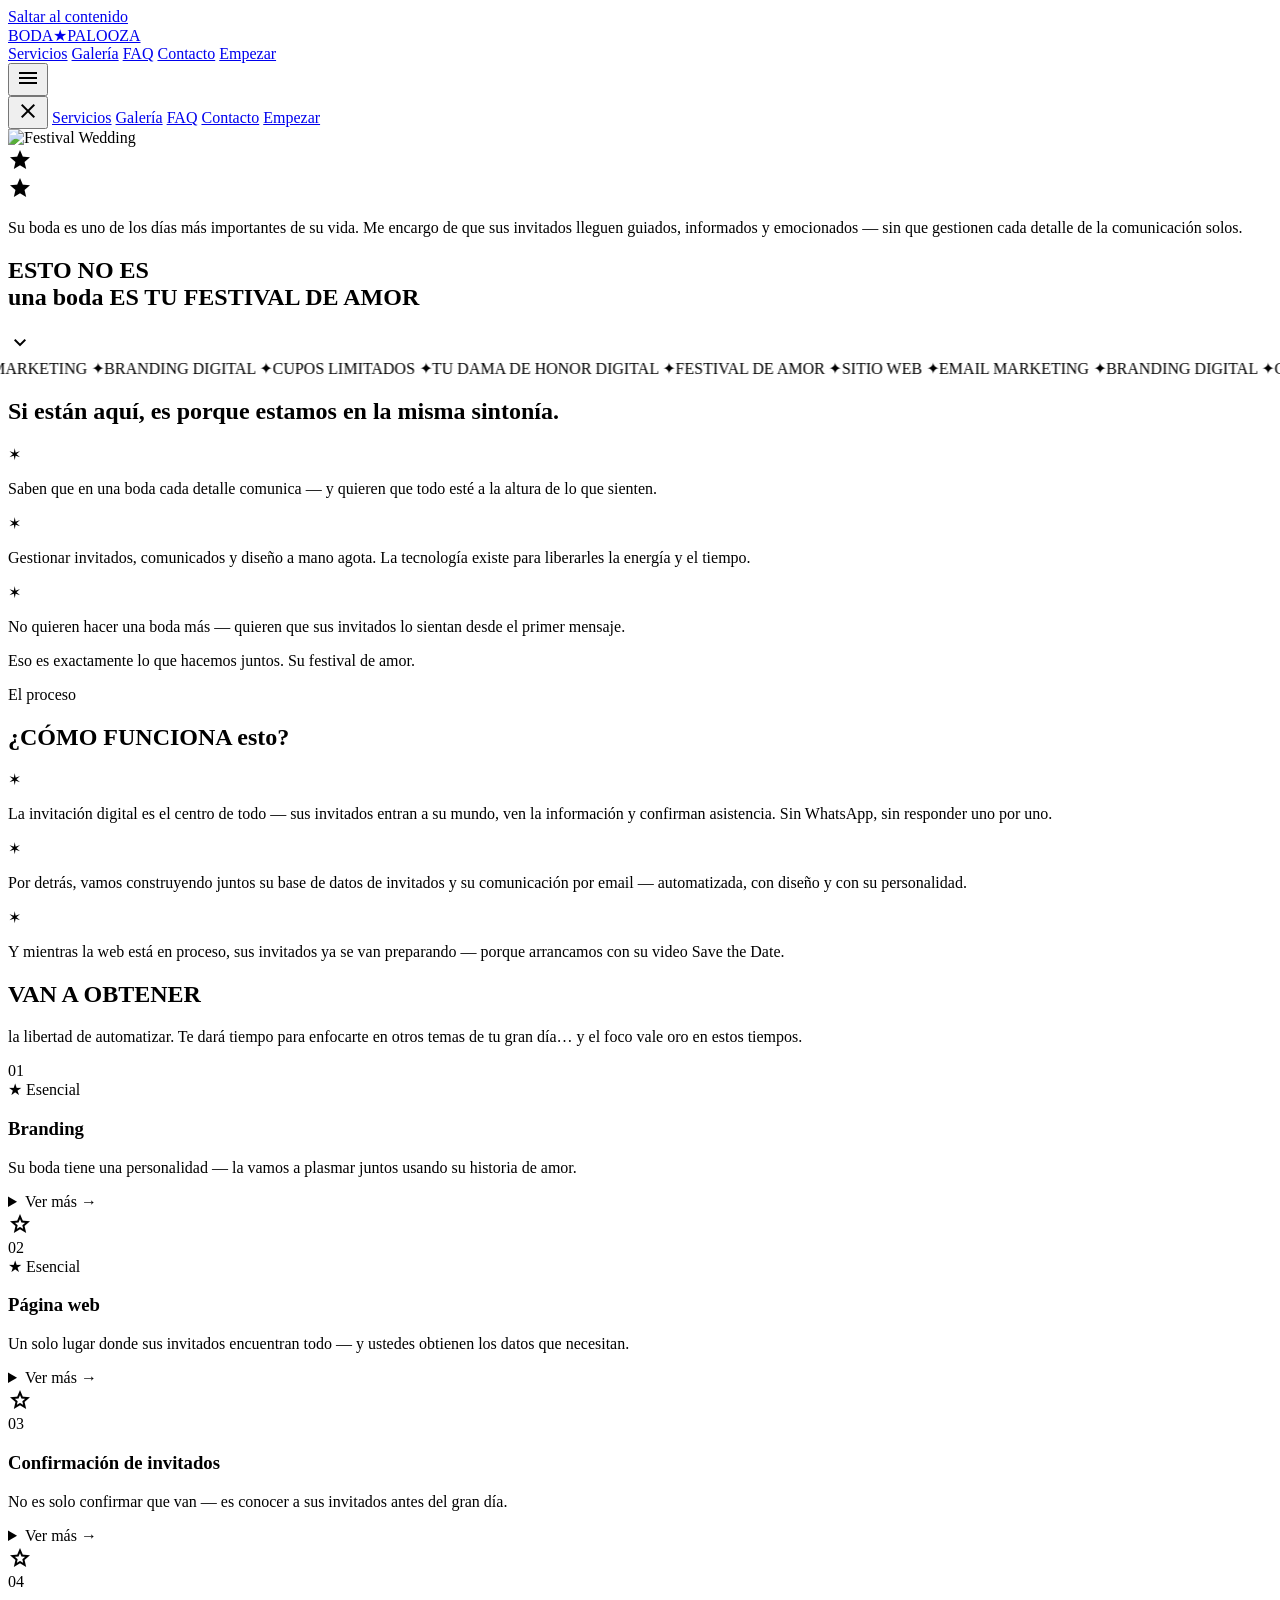
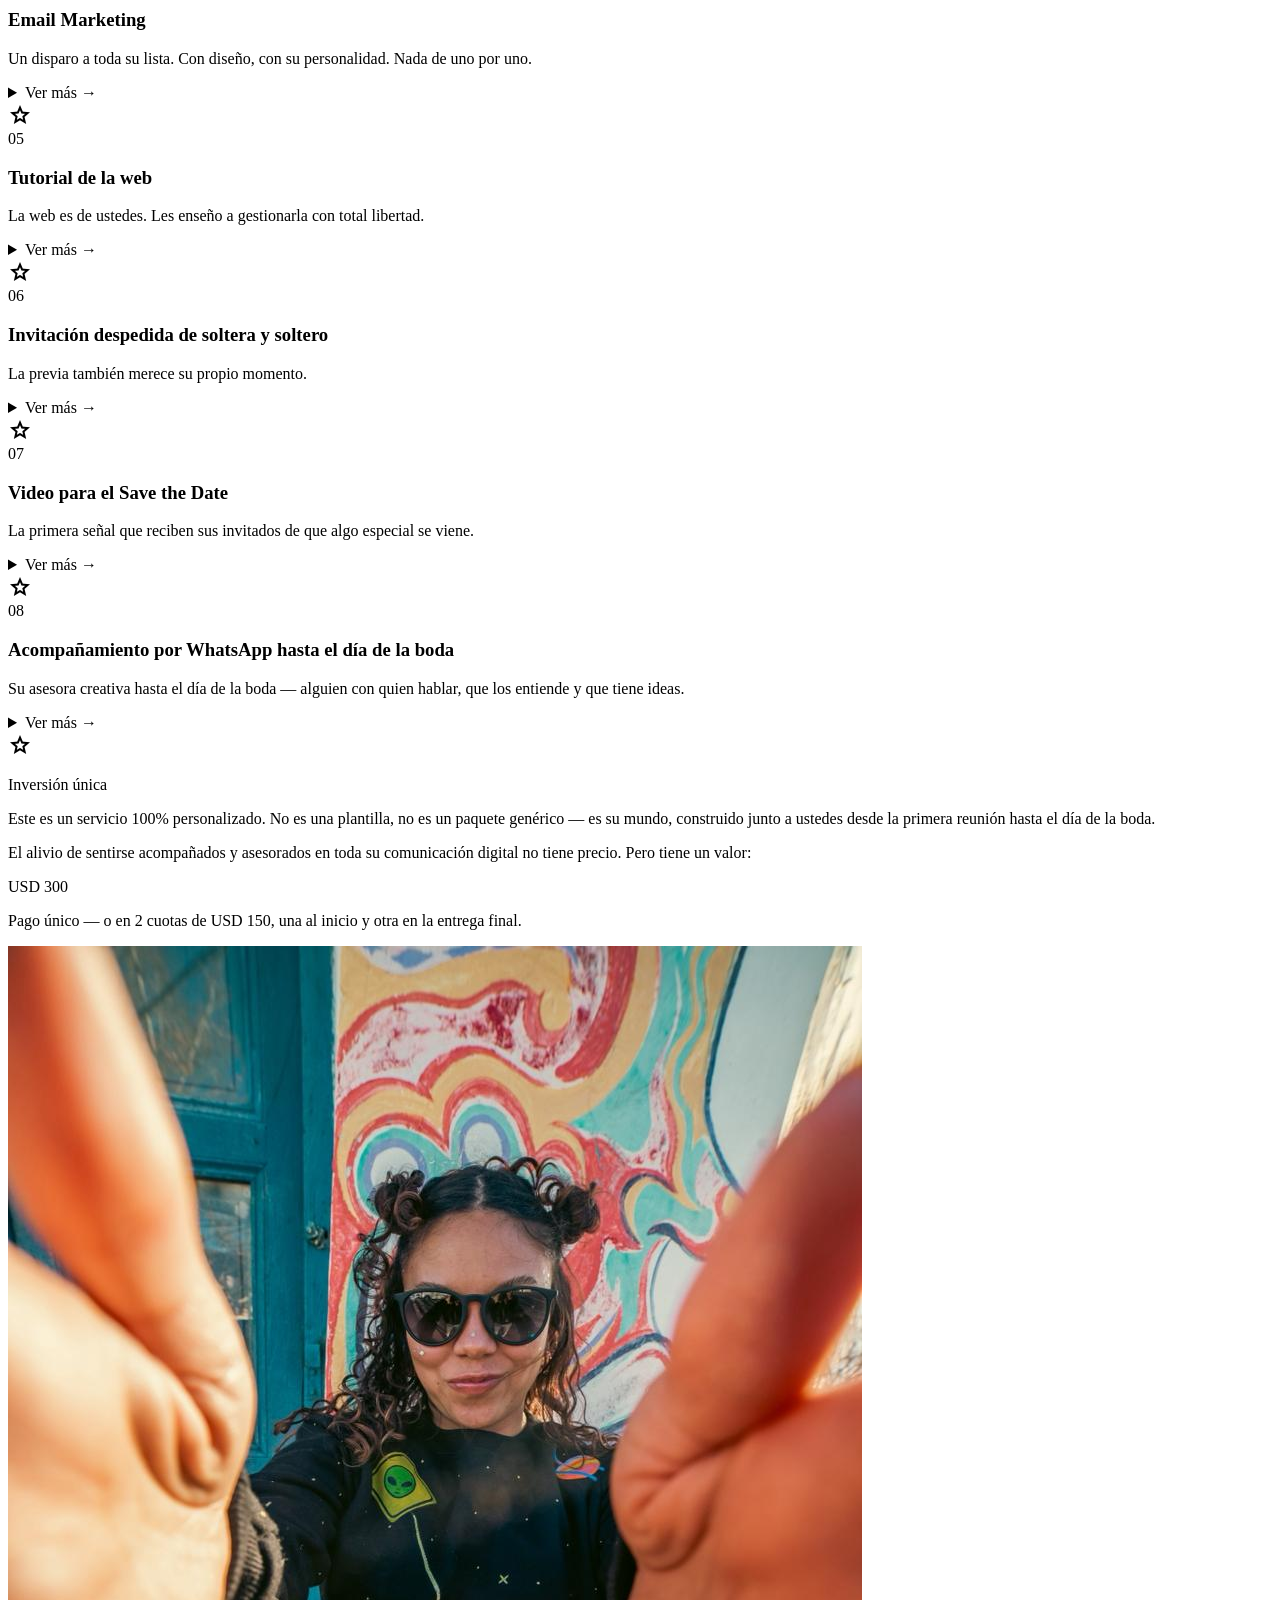
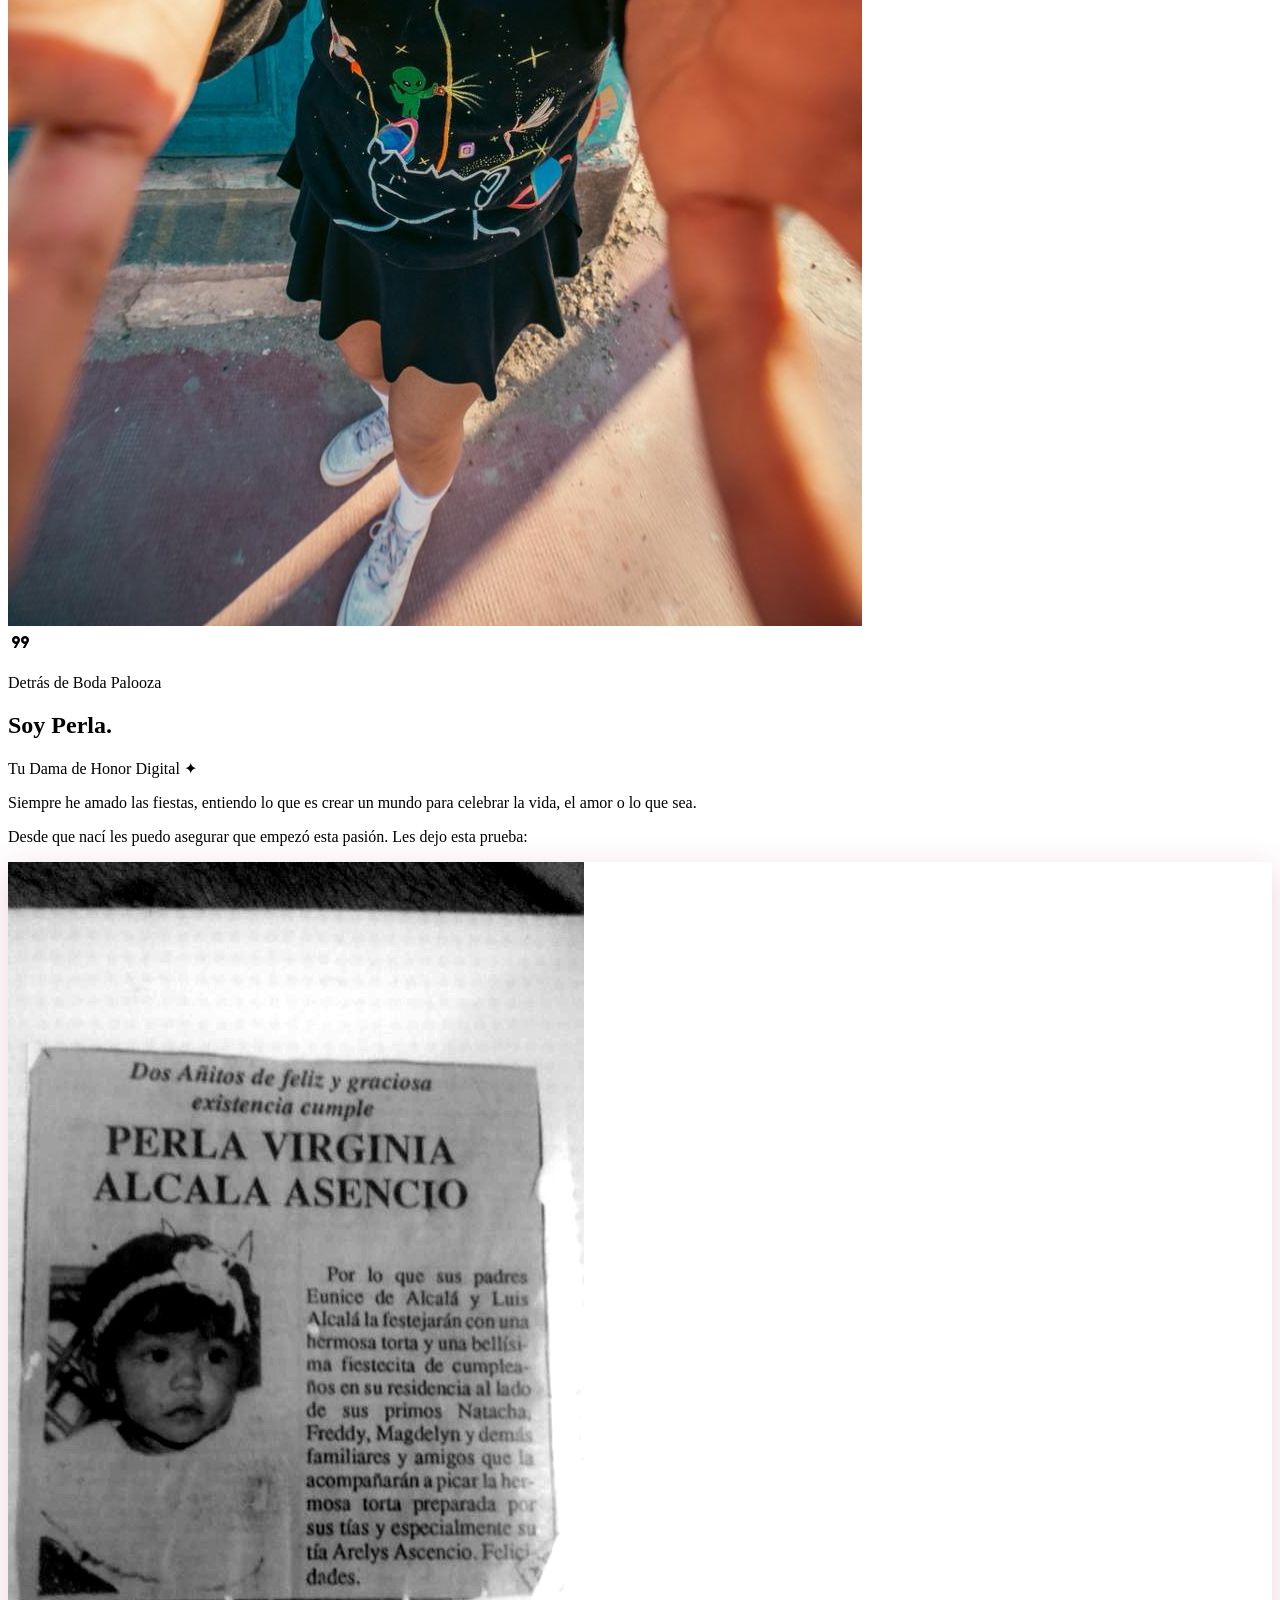
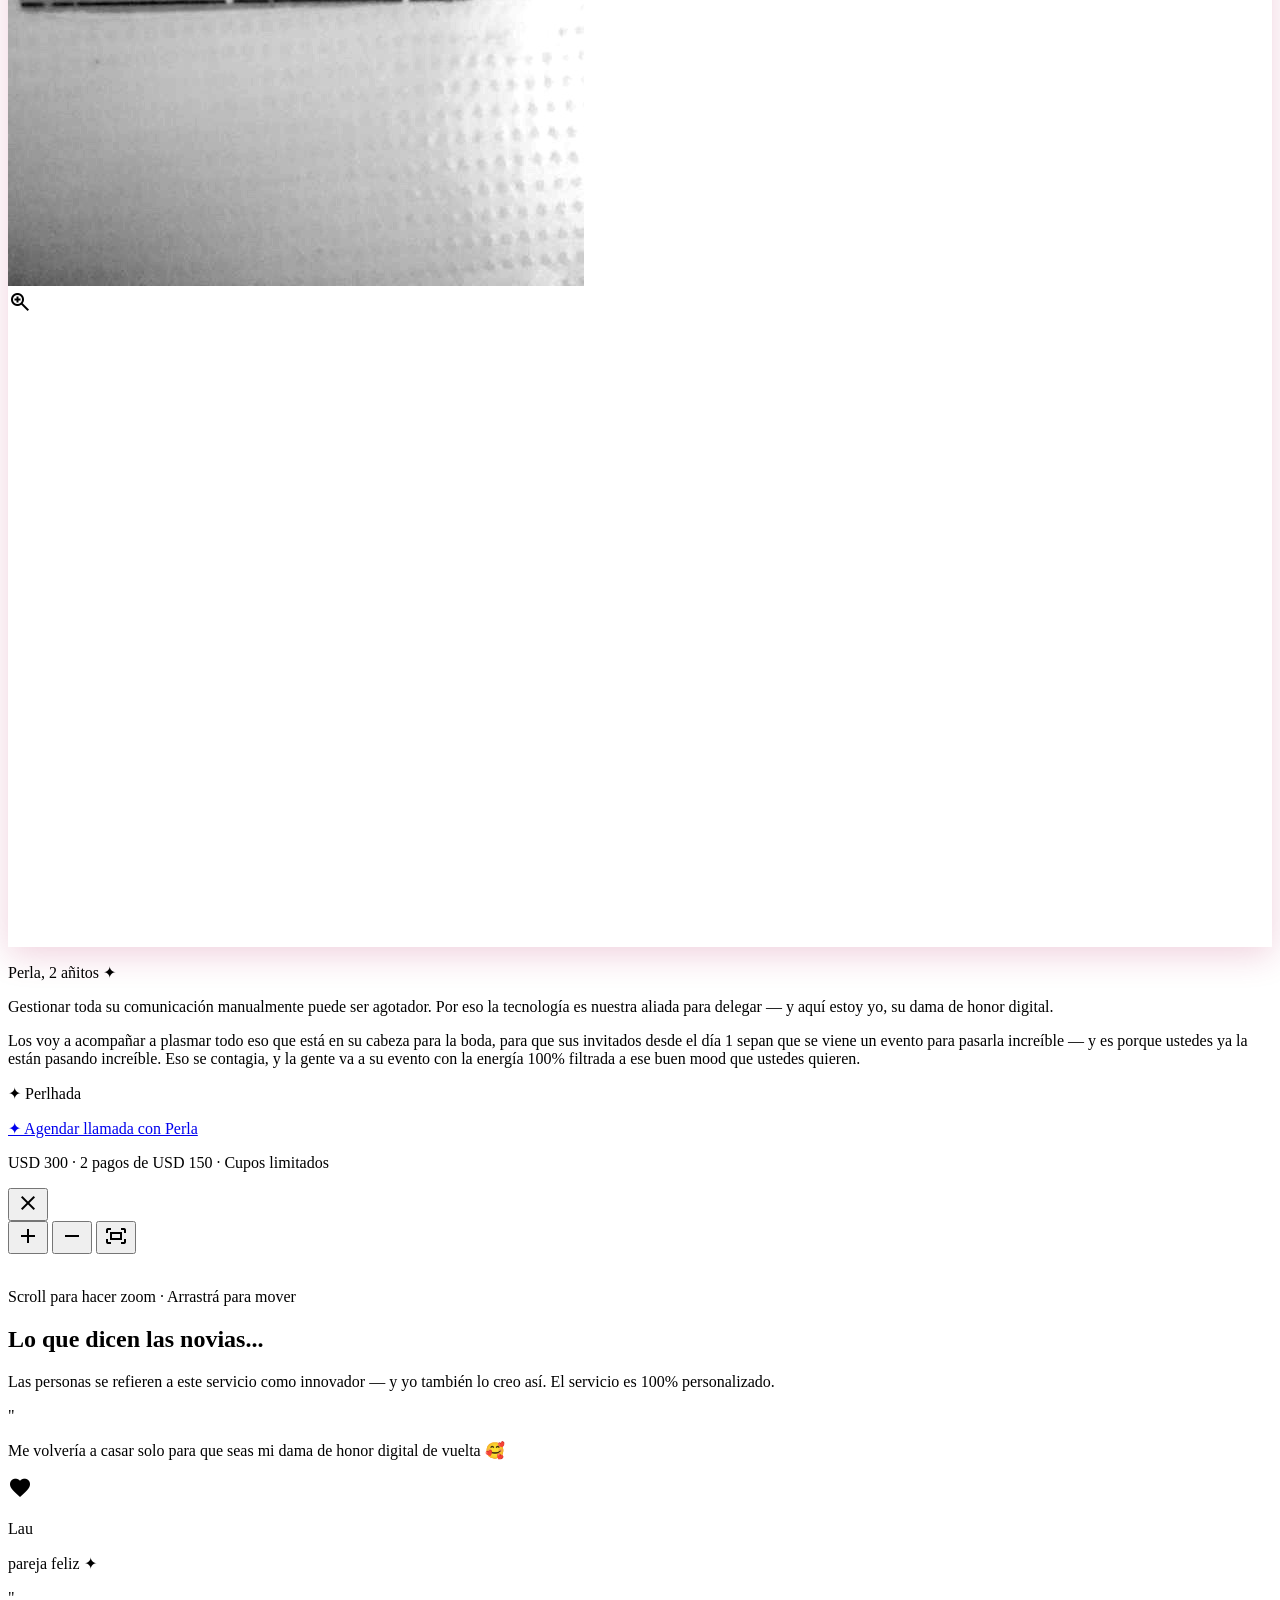
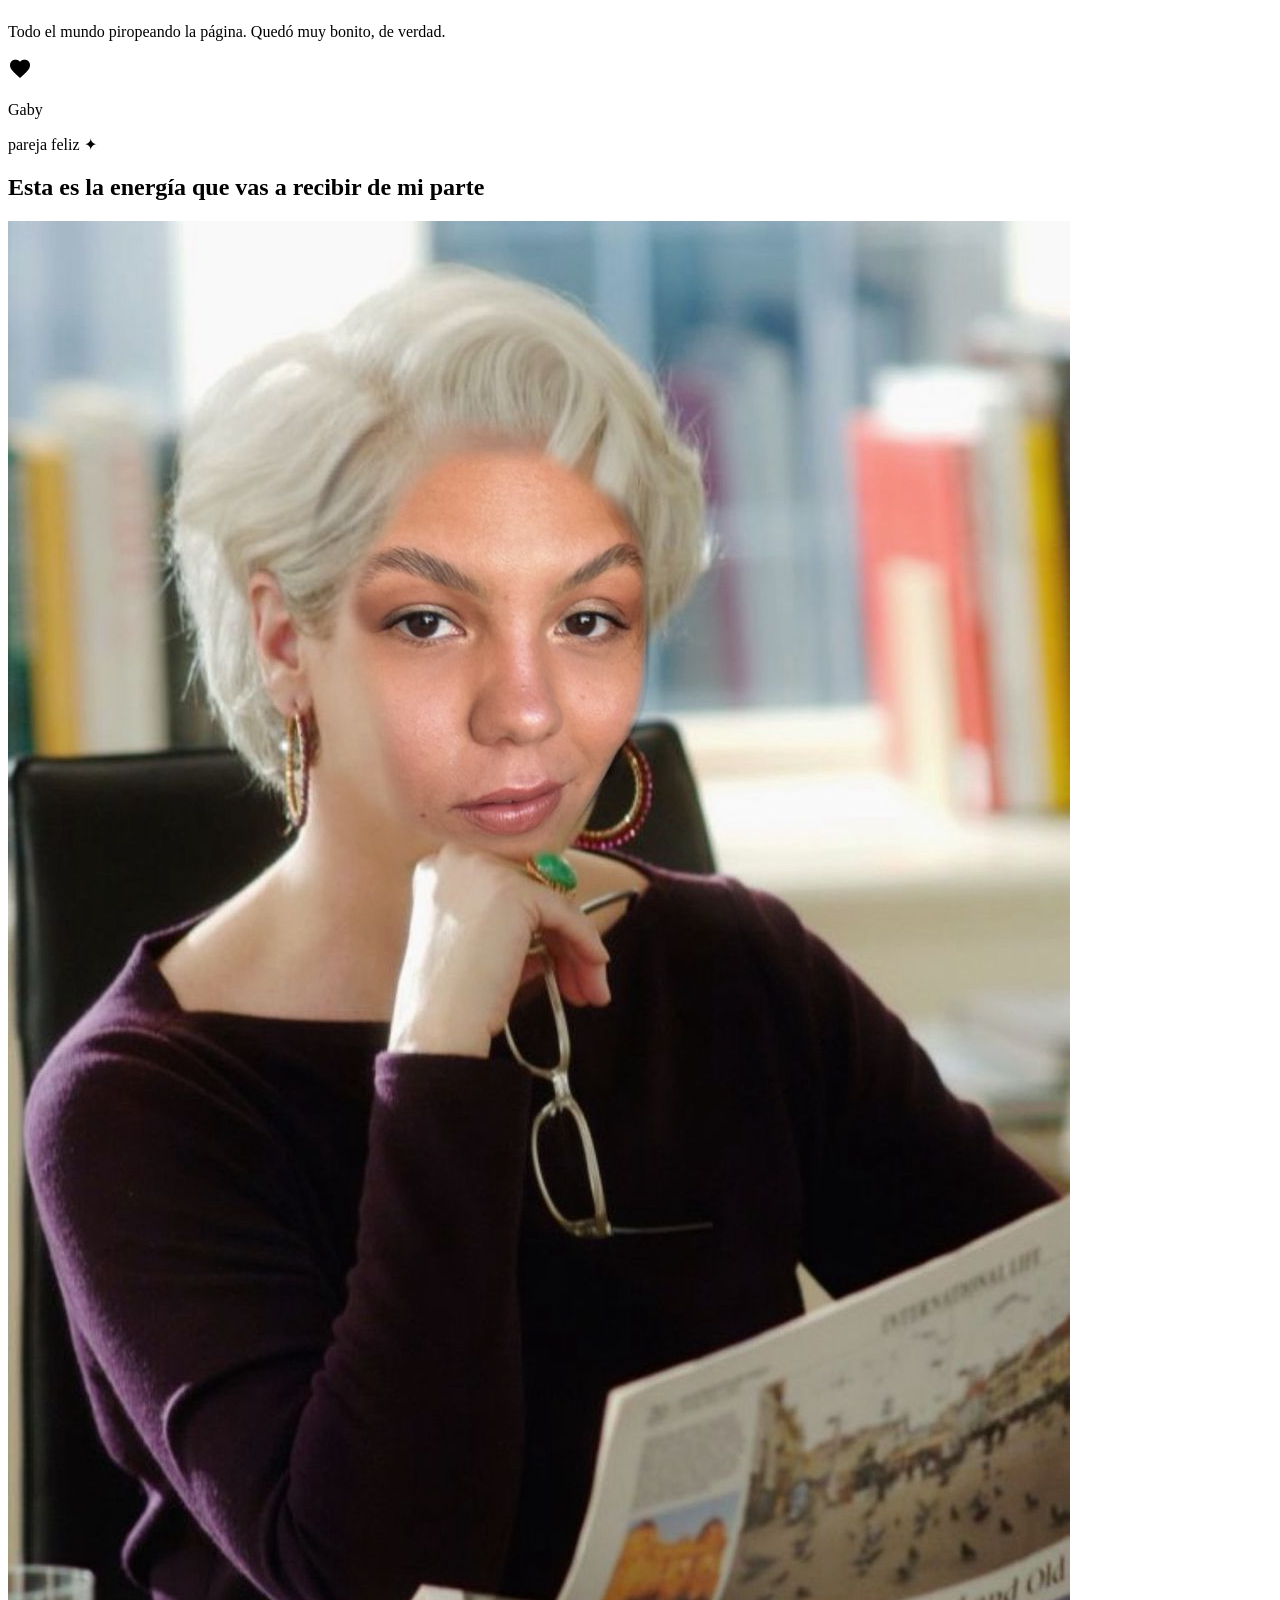
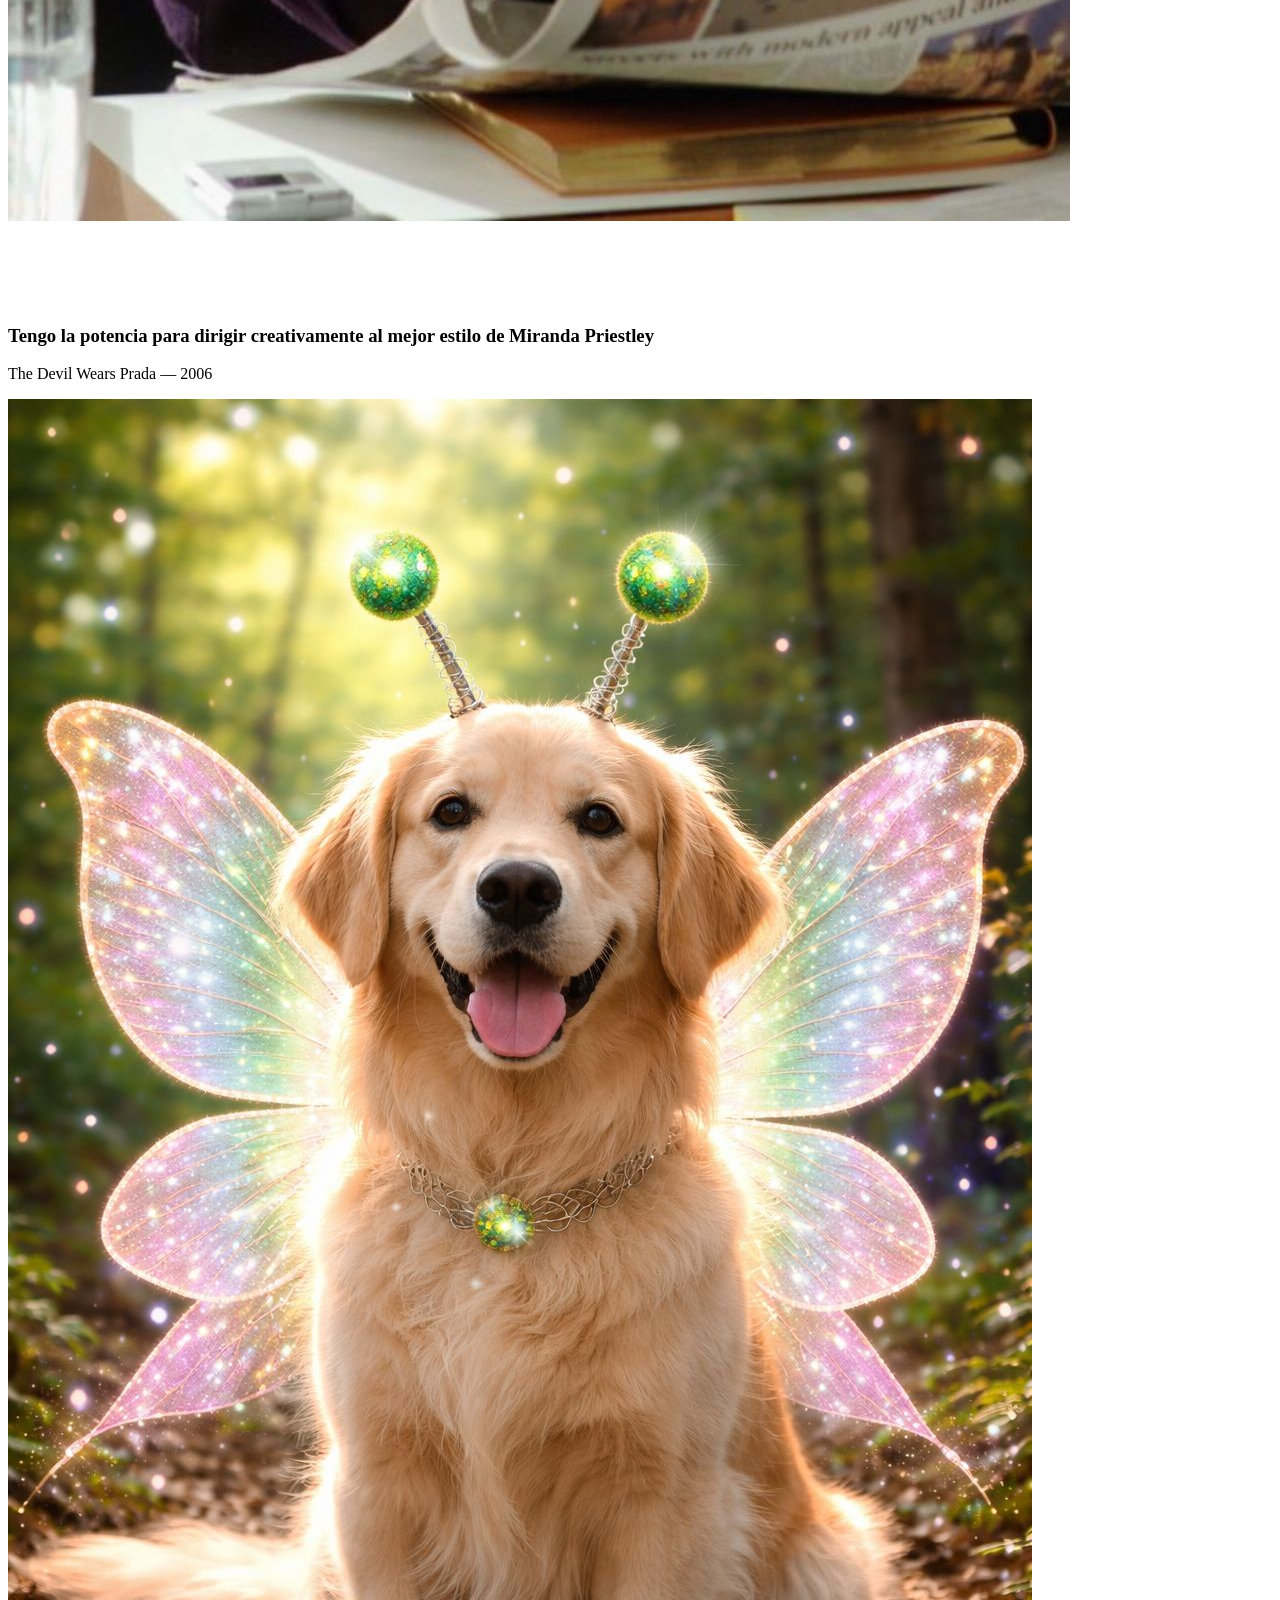
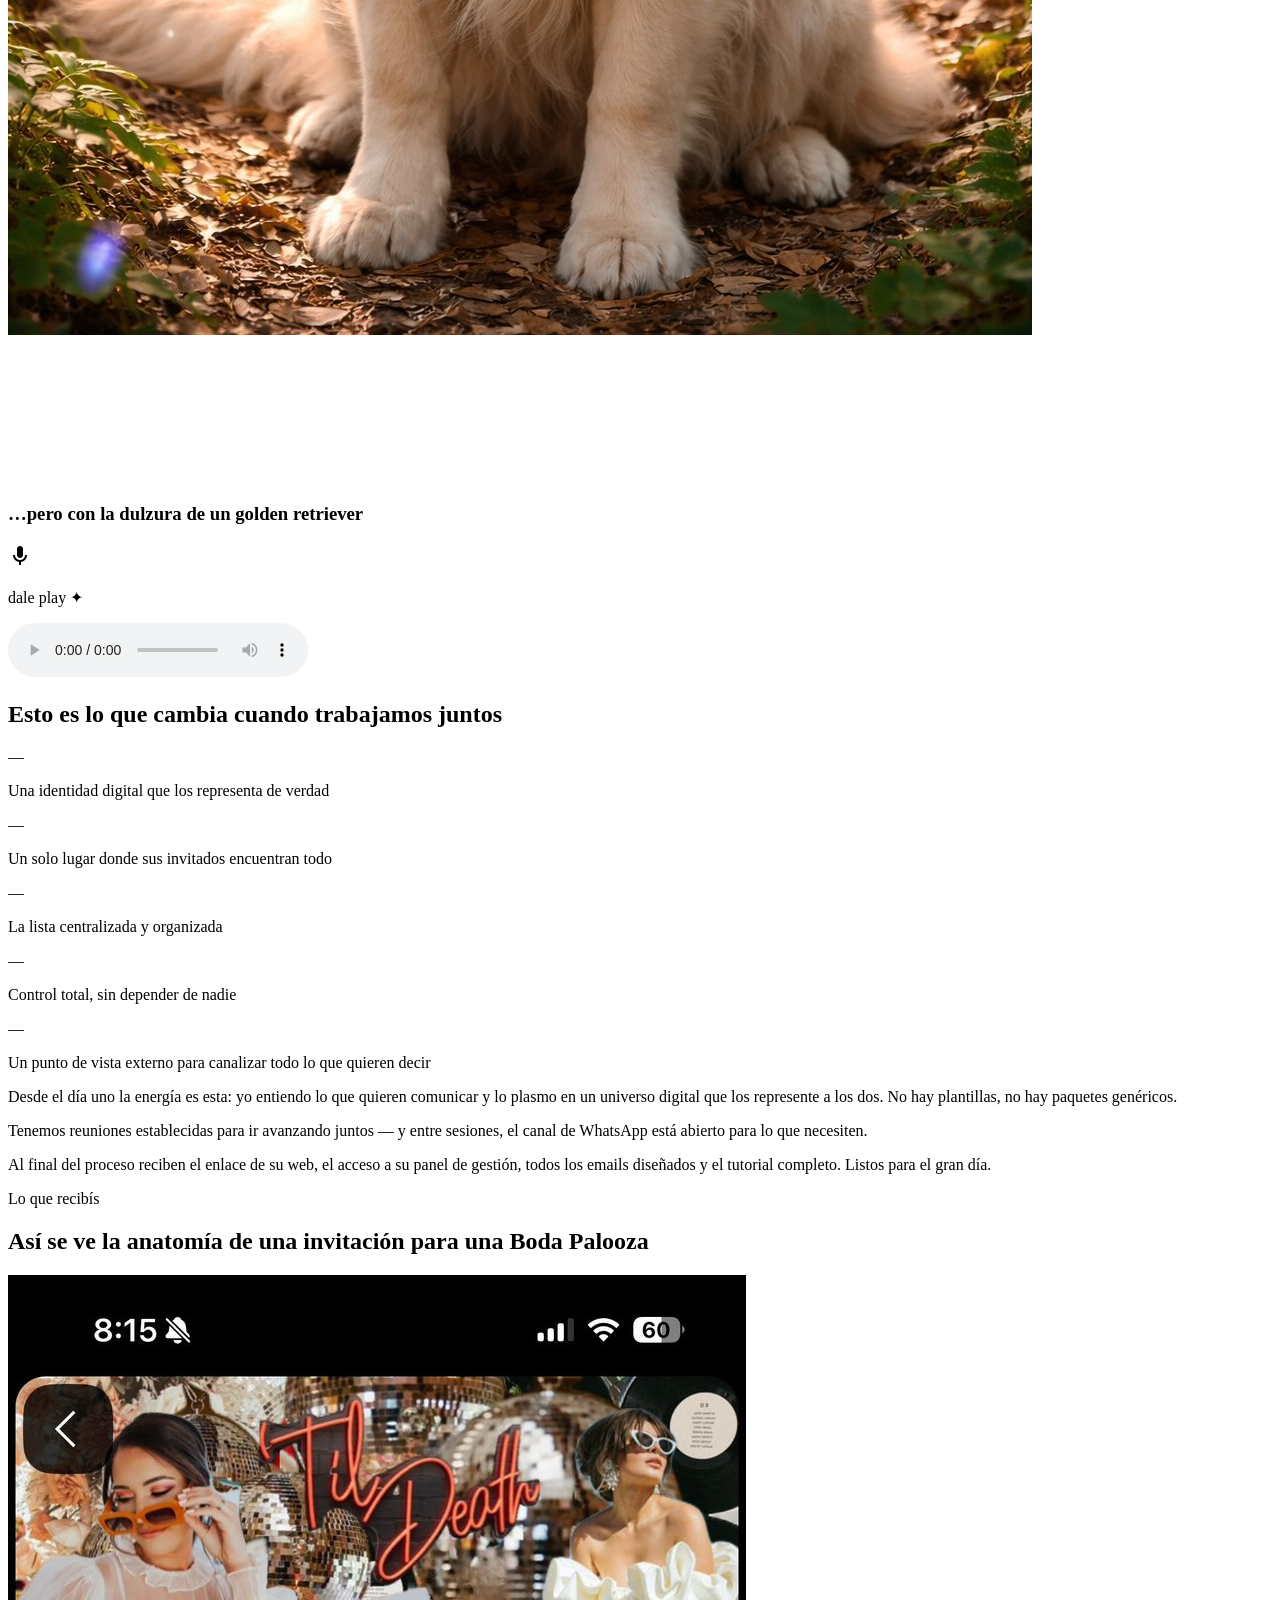
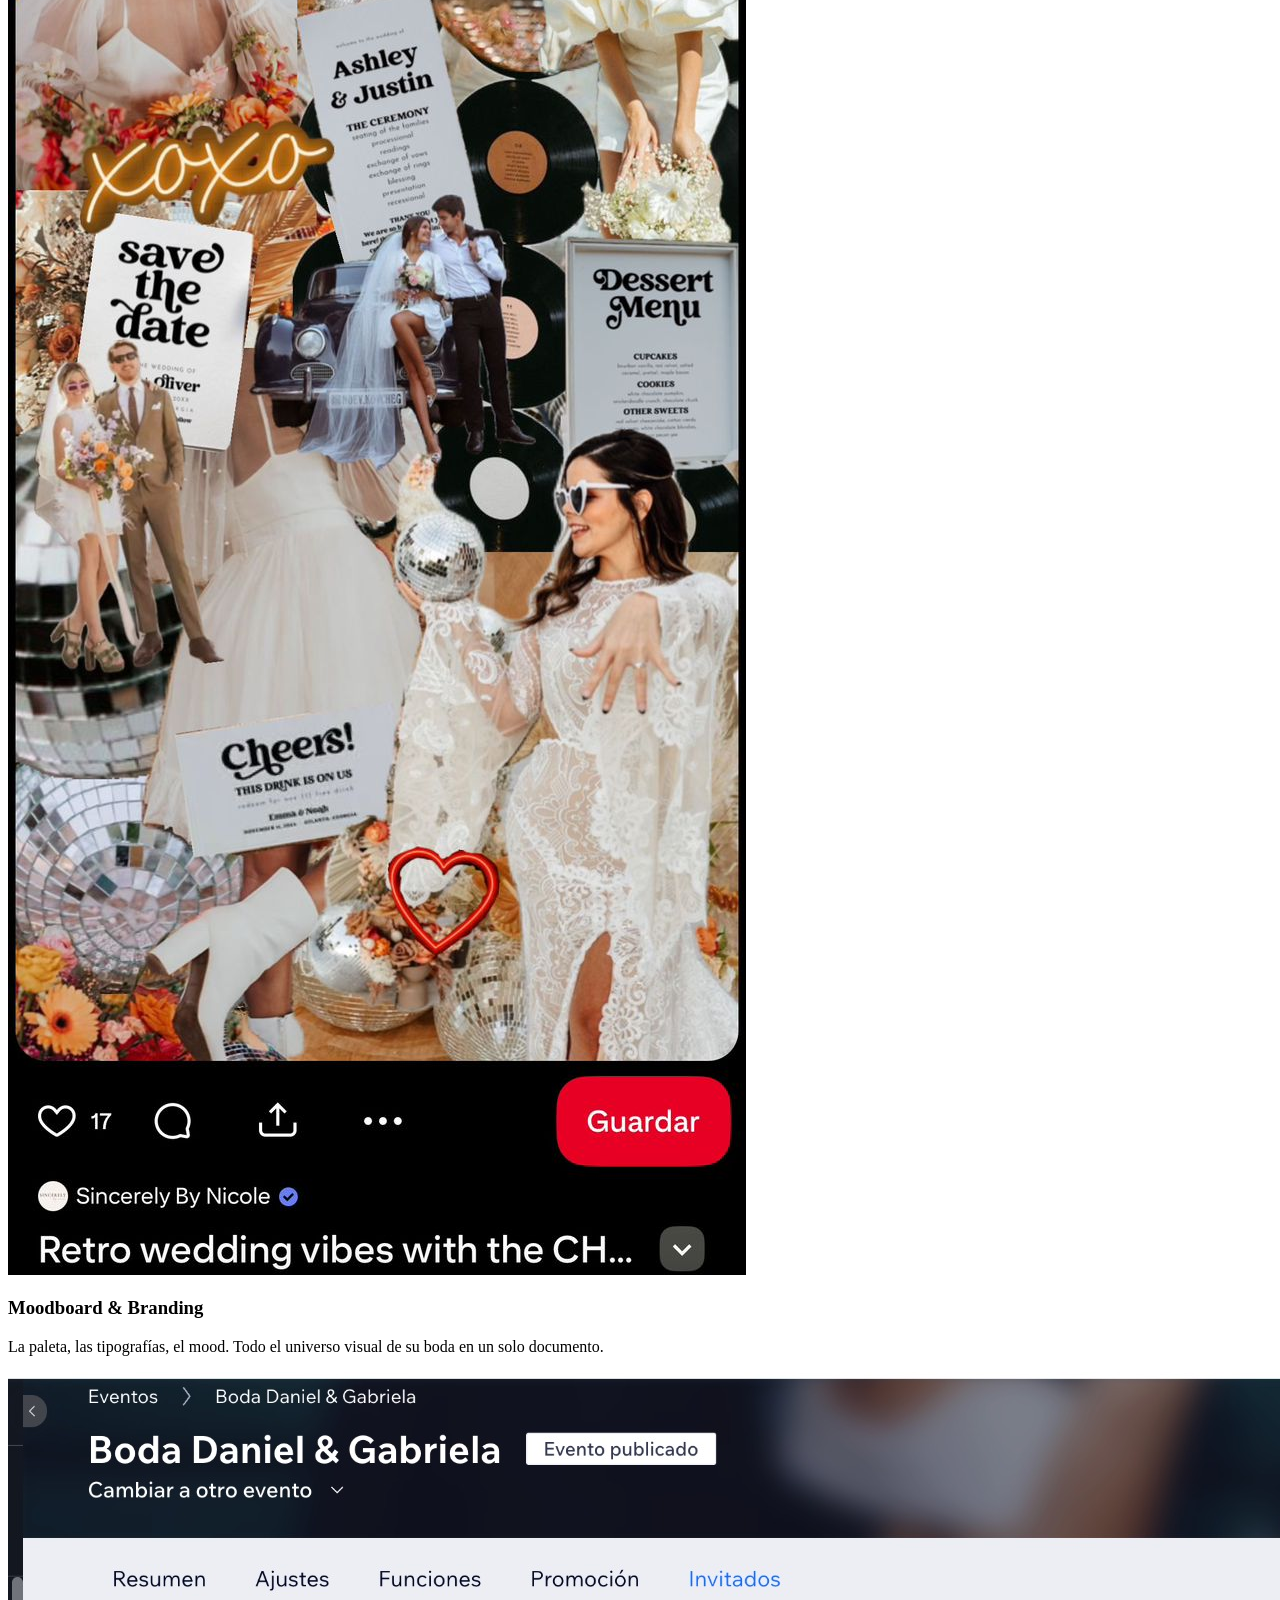
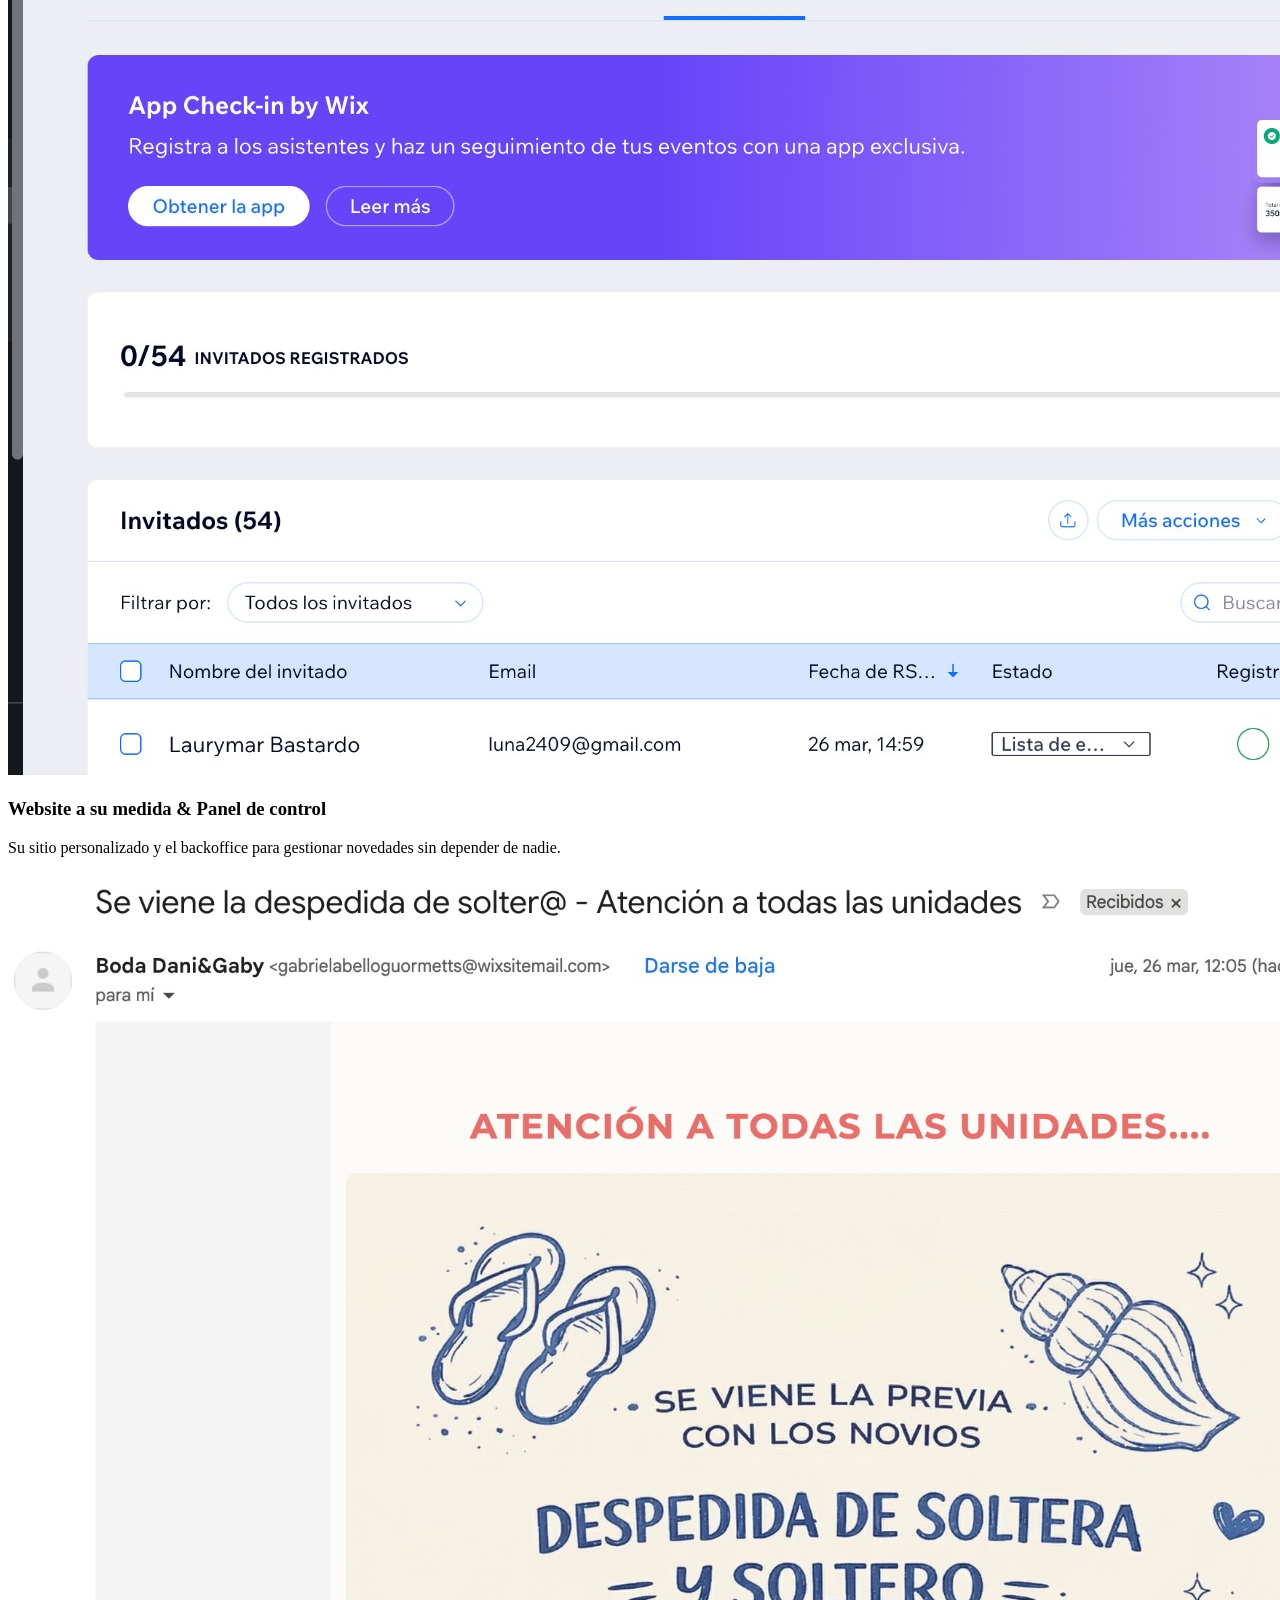
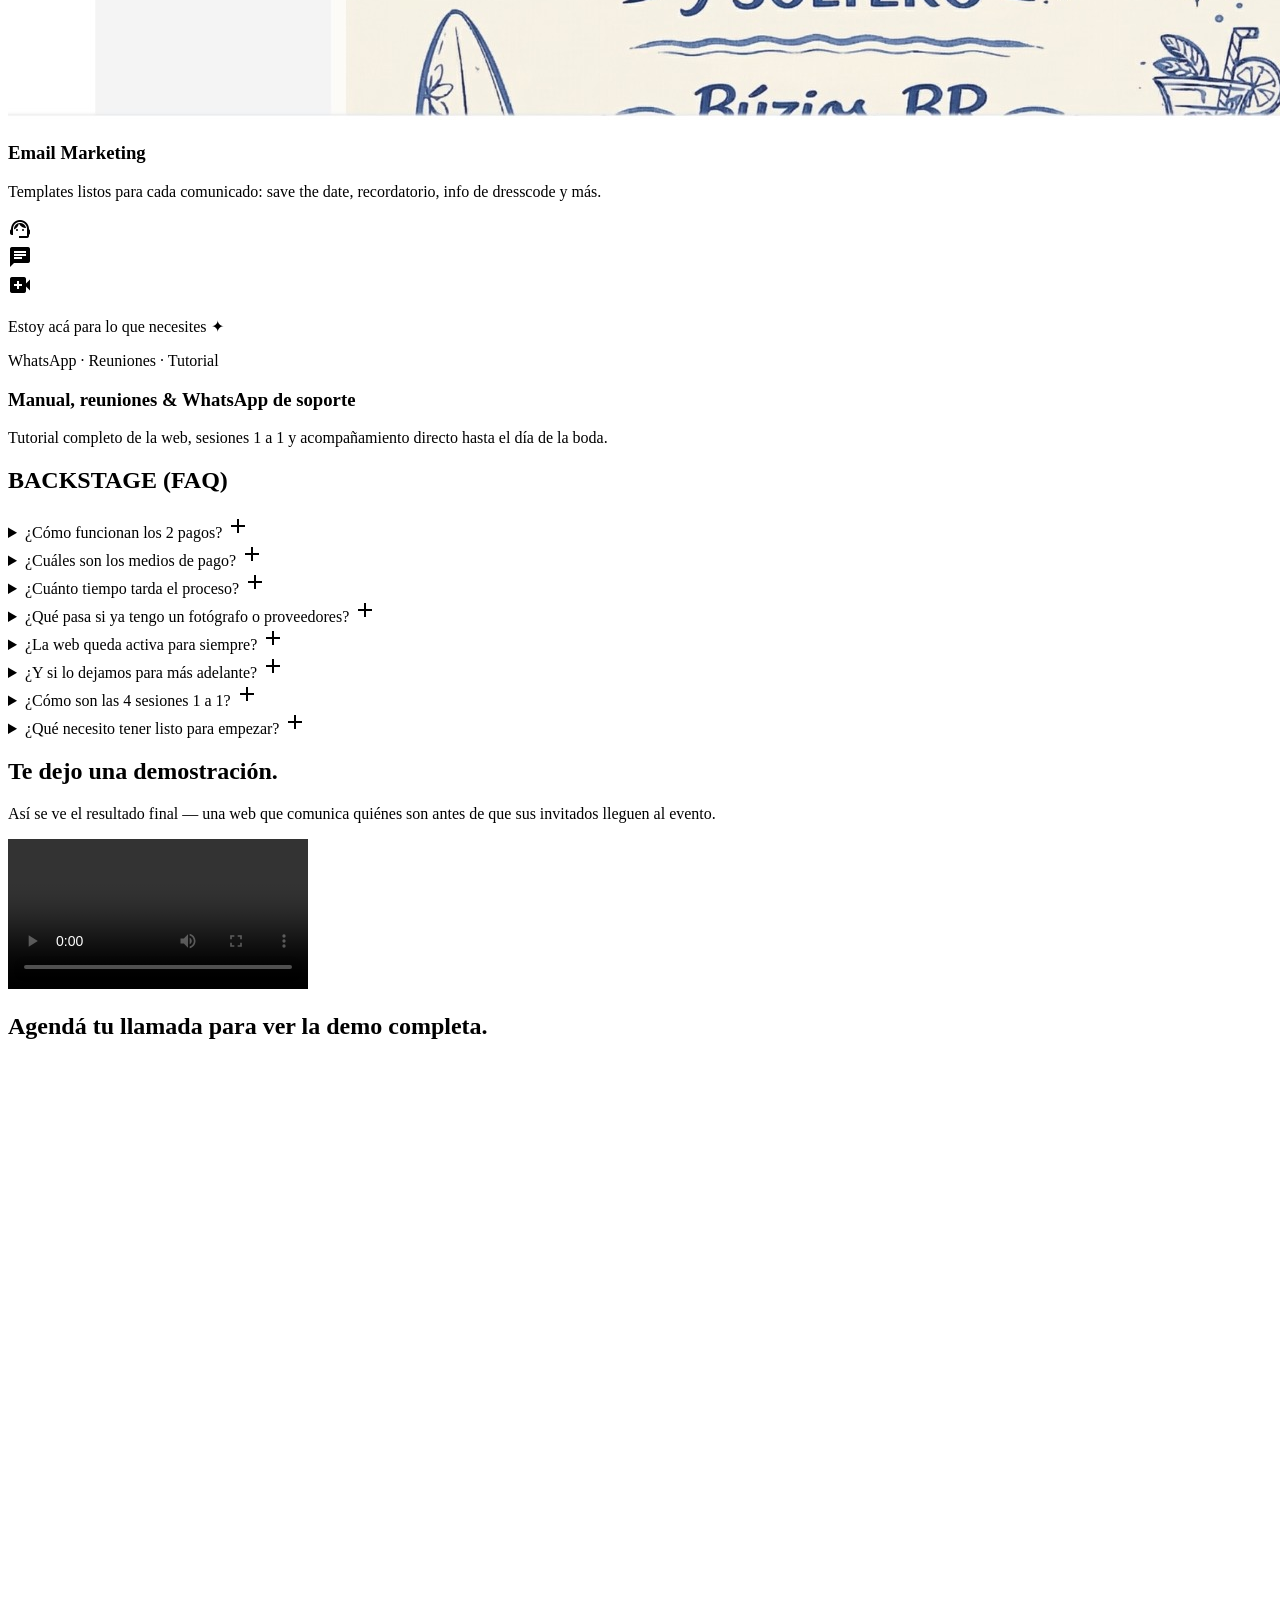
==== propuesta.html @ a49864f1 "Add renamed improved file for direct access" ====
﻿<!DOCTYPE html>

<html class="scroll-smooth" lang="es"><head>
<meta charset="utf-8"/>
<meta content="width=device-width, initial-scale=1.0" name="viewport"/>
<title>Boda Palooza ★ Tu Festival de Amor</title>
<meta content="Tu Dama de Honor Digital. Transformamos tu boda en un festival inolvidable con branding y diseño premium." name="description"/>
<!-- Fonts -->
<link href="https://fonts.googleapis.com" rel="preconnect"/>
<link crossorigin="" href="https://fonts.gstatic.com" rel="preconnect"/>
<link href="https://fonts.googleapis.com/css2?family=Anton&family=Playfair+Display:ital,wght@1,400;1,700&family=Dancing+Script:wght@400;700&family=DM+Sans:wght@400;500;700&family=Epilogue:wght@400;700&family=Plus+Jakarta+Sans:wght@400;500;600;700&display=swap" rel="stylesheet"/>
<link href="https://fonts.googleapis.com/css2?family=Material+Symbols+Outlined:wght,FILL@100..700,0..1&display=swap" rel="stylesheet"/>
<!-- Tailwind -->
<script src="https://cdn.tailwindcss.com?plugins=forms,container-queries"></script>
<script src="https://cdn.jsdelivr.net/npm/canvas-confetti@1.6.0/dist/confetti.browser.min.js"></script>
<script id="tailwind-config">
      tailwind.config = {
        darkMode: "class",
        theme: {
          extend: {
            colors: {
              "surface-container-lowest": "#ffffff",
              "on-secondary": "#fff7f7",
              "on-tertiary": "#fff7fc",
              "on-background": "#522430",
              "secondary": "#a33958",
              "surface-dim": "#ffcdd6",
              "primary-dim": "#a40850",
              "tertiary": "#8e30bb",
              "on-surface-variant": "#864f5c",
              "tertiary-dim": "#8020ad",
              "on-primary-fixed-variant": "#8c0042",
              "on-primary-fixed": "#550026",
              "background": "#fff8f7",
              "primary-fixed": "#ffa9bf",
              "on-primary-container": "#7c003a",
              "surface-bright": "#fff8f7",
              "error": "#ac3149",
              "on-tertiary-container": "#5a0080",
              "error-container": "#f76a80",
              "on-primary": "#fff7f7",
              "primary-fixed-dim": "#ff93b1",
              "secondary-fixed": "#ffd9df",
              "secondary-fixed-dim": "#ffc6d0",
              "on-secondary-container": "#922b4b",
              "surface-container-highest": "#ffd9df",
              "primary": "#b51d5c",
              "outline": "#a56a77",
              "on-surface": "#522430",
              "secondary-dim": "#942d4c",
              "inverse-on-surface": "#bb929a",
              "primary-container": "#ffa9bf",
              "secondary-container": "#ffd9df",
              "on-tertiary-fixed-variant": "#680093",
              "surface-container-low": "#fff0f1",
              "on-secondary-fixed": "#791739",
              "error-dim": "#770326",
              "on-error-container": "#68001f",
              "on-secondary-fixed-variant": "#9f3555",
              "surface-tint": "#b51d5c",
              "tertiary-fixed-dim": "#da8bff",
              "on-tertiary-fixed": "#390052",
              "on-error": "#fff7f7",
              "surface-variant": "#ffd9df",
              "tertiary-fixed": "#e29fff",
              "surface-container-high": "#ffe1e5",
              "surface-container": "#ffe8eb",
              "tertiary-container": "#e29fff",
              "surface": "#fff8f7",
              "inverse-surface": "#1d070d",
              "inverse-primary": "#fe5992",
              "outline-variant": "#e3a0ae"
            },
            fontFamily: {
              "headline": ["Anton", "sans-serif"],
              "body": ["DM Sans", "sans-serif"],
              "label": ["Plus Jakarta Sans", "sans-serif"],
              "editorial": ["Playfair Display", "serif"],
              "emotional": ["Dancing Script", "cursive"]
            },
            borderRadius: {"DEFAULT": "0.125rem", "lg": "0.25rem", "xl": "0.5rem", "full": "0.75rem"},
          },
        },
      }
    </script>
<style>
        .grain-overlay {
            background-image: url("data:image/svg+xml,%3Csvg viewBox='0 0 200 200' xmlns='http://www.w3.org/2000/svg'%3E%3Cfilter id='noiseFilter'%3E%3CfeTurbulence type='fractalNoise' baseFrequency='0.65' numOctaves='3' stitchTiles='stitch'/%3E%3C/filter%3E%3Crect width='100%25' height='100%25' filter='url(%23noiseFilter)'/%3E%3C/svg%3E");
            opacity: 0.05;
            pointer-events: none;
        }
        .torn-paper {
            clip-path: polygon(0% 0%, 5% 2%, 10% 0%, 15% 3%, 20% 0%, 25% 2%, 30% 0%, 35% 3%, 40% 0%, 45% 2%, 50% 0%, 55% 3%, 60% 0%, 65% 2%, 70% 0%, 75% 3%, 80% 0%, 85% 2%, 90% 0%, 95% 3%, 100% 0%, 100% 100%, 0% 100%);
        }
        .scroll-marquee {
            display: flex;
            width: max-content;
            will-change: transform;
        }
        .whatsapp-pulse::before {
            content: '';
            position: absolute;
            inset: 0;
            border-radius: 9999px;
            background: #25D366;
            animation: wapulse 2s ease-out infinite;
            z-index: -1;
        }
        @keyframes wapulse {
            0%   { transform: scale(1);   opacity: 0.6; }
            100% { transform: scale(1.7); opacity: 0; }
        }
        .hover-lift {
            transition: transform 0.3s cubic-bezier(0.34, 1.56, 0.64, 1);
        }
        .hover-lift:hover {
            transform: translateY(-8px);
        }
        .gradient-btn:hover {
            background: linear-gradient(90deg, #b51d5c 0%, #8e30bb 100%);
        }
        .star-float {
            animation: float 4s ease-in-out infinite;
        }
        @keyframes float {
            0%, 100% { transform: translateY(0) rotate(0deg); }
            50% { transform: translateY(-10px) rotate(10deg); }
        }
    </style>
</head>
<body class="bg-background text-on-background font-body selection:bg-primary-container selection:text-on-primary-container">
<!-- Progress Bar -->
<div class="fixed top-0 left-0 w-full h-1 z-[100] bg-surface-container-high">
<div class="h-full bg-primary w-0" id="scroll-progress"></div>
</div>
<!-- Skip Link -->
<a class="sr-only focus:not-sr-only focus:fixed focus:top-4 focus:left-4 z-[110] bg-primary text-white p-4 rounded-xl" href="#main-content">Saltar al contenido</a>
<!-- Nav -->
<nav class="fixed top-0 w-full z-50 bg-white/70 backdrop-blur-md border-b-2 border-primary/20 flex justify-between items-center px-6 py-4 max-w-full">
<a href="#" class="text-2xl font-black uppercase tracking-tighter text-primary font-headline hover:opacity-80 transition-opacity">BODA★PALOOZA</a>
<div class="hidden lg:flex gap-8 items-center">
<a class="text-zinc-600 font-medium hover:text-primary transition-colors duration-300" href="#servicios">Servicios</a>
<a class="text-zinc-600 font-medium hover:text-primary transition-colors duration-300" href="#entregables">Galería</a>
<a class="text-zinc-600 font-medium hover:text-primary transition-colors duration-300" href="#faq">FAQ</a>
<a class="text-zinc-600 font-medium hover:text-primary transition-colors duration-300" href="#contacto">Contacto</a>
<a class="bg-primary text-white px-6 py-2 rounded-full font-bold hover:scale-105 active:scale-95 transition-all gradient-btn" href="#booking">Empezar</a>
</div>
<button class="lg:hidden text-primary" id="mobile-menu-btn" onclick="document.getElementById('mobile-menu').classList.toggle('hidden')">
<span class="material-symbols-outlined text-4xl">menu</span>
</button>
</nav>
<!-- Mobile Menu -->
<div class="fixed inset-0 z-[45] bg-white/95 backdrop-blur-md hidden flex-col items-center justify-center gap-8" id="mobile-menu">
    <button class="absolute top-6 right-6 text-primary" onclick="document.getElementById('mobile-menu').classList.add('hidden')">
        <span class="material-symbols-outlined text-3xl">close</span>
    </button>
    <a class="text-2xl font-medium text-on-background hover:text-primary transition-colors" href="#servicios" onclick="document.getElementById('mobile-menu').classList.add('hidden')">Servicios</a>
    <a class="text-2xl font-medium text-on-background hover:text-primary transition-colors" href="#entregables" onclick="document.getElementById('mobile-menu').classList.add('hidden')">Galería</a>
    <a class="text-2xl font-medium text-on-background hover:text-primary transition-colors" href="#faq" onclick="document.getElementById('mobile-menu').classList.add('hidden')">FAQ</a>
    <a class="text-2xl font-medium text-on-background hover:text-primary transition-colors" href="#contacto" onclick="document.getElementById('mobile-menu').classList.add('hidden')">Contacto</a>
    <a class="bg-primary text-white px-8 py-3 rounded-full font-bold text-xl gradient-btn" href="#booking" onclick="document.getElementById('mobile-menu').classList.add('hidden')">Empezar</a>
</div>
<main id="main-content">
<!-- Hero Section -->
<section class="relative min-h-[90vh] flex flex-col justify-center items-center text-center px-6 pt-24 overflow-hidden">
    <!-- Hero Background Image -->
    <div class="absolute inset-0 z-0">
        <img src="images/hero.png" alt="Festival Wedding" class="w-full h-full object-cover">
        <div class="absolute inset-0 bg-background/60 backdrop-blur-[2px]"></div>
    </div>
    <div class="grain-overlay absolute inset-0 z-[1]"></div>
    
    <!-- Floating Stars -->
    <div class="absolute top-1/4 left-10 text-primary/20 star-float z-10">
        <span class="material-symbols-outlined text-6xl" style="font-variation-settings: 'FILL' 1;">star</span>
    </div>
    <div class="absolute bottom-1/4 right-10 text-tertiary/20 star-float z-10" style="animation-delay: 1s;">
        <span class="material-symbols-outlined text-4xl" style="font-variation-settings: 'FILL' 1;">star</span>
    </div>

    <div class="relative z-10 max-w-5xl mx-auto space-y-6 px-4">
        <p class="font-body text-xl md:text-2xl text-on-background/80 max-w-2xl mx-auto mb-4 leading-relaxed">Su boda es uno de los días más importantes de su vida. Me encargo de que sus invitados lleguen guiados, informados y emocionados — sin que gestionen cada detalle de la comunicación solos.</p>
        <h1 class="font-headline text-6xl md:text-[11rem] leading-[0.85] uppercase tracking-tighter text-on-background">
            ESTO NO ES <br/>
            <span class="text-primary italic font-editorial lowercase tracking-normal md:text-[9.5rem] block my-4">una boda</span>
            ES TU FESTIVAL DE AMOR
        </h1>

    </div>

    <div class="absolute bottom-10 left-1/2 -translate-x-1/2 animate-bounce z-10">
        <span class="material-symbols-outlined text-primary text-5xl opacity-60">expand_more</span>
    </div>
</section>
<!-- Marquee Ticker -->
<div class="bg-primary overflow-hidden py-6 border-y-2 border-primary/20 rotate-1 relative z-20" id="ticker-outer">
<div class="scroll-marquee gap-12 text-white font-headline text-3xl md:text-5xl uppercase items-center" id="ticker-track">
<span class="px-6 flex-shrink-0">SITIO WEB ✦</span>
<span class="px-6 flex-shrink-0">EMAIL MARKETING ✦</span>
<span class="px-6 flex-shrink-0">BRANDING DIGITAL ✦</span>
<span class="px-6 flex-shrink-0">CUPOS LIMITADOS ✦</span>
<span class="px-6 flex-shrink-0">TU DAMA DE HONOR DIGITAL ✦</span>
<span class="px-6 flex-shrink-0">FESTIVAL DE AMOR ✦</span>
<span class="px-6 flex-shrink-0">SITIO WEB ✦</span>
<span class="px-6 flex-shrink-0">EMAIL MARKETING ✦</span>
<span class="px-6 flex-shrink-0">BRANDING DIGITAL ✦</span>
<span class="px-6 flex-shrink-0">CUPOS LIMITADOS ✦</span>
<span class="px-6 flex-shrink-0">TU DAMA DE HONOR DIGITAL ✦</span>
<span class="px-6 flex-shrink-0">FESTIVAL DE AMOR ✦</span>
<span class="px-6 flex-shrink-0">SITIO WEB ✦</span>
<span class="px-6 flex-shrink-0">EMAIL MARKETING ✦</span>
<span class="px-6 flex-shrink-0">BRANDING DIGITAL ✦</span>
<span class="px-6 flex-shrink-0">CUPOS LIMITADOS ✦</span>
<span class="px-6 flex-shrink-0">TU DAMA DE HONOR DIGITAL ✦</span>
<span class="px-6 flex-shrink-0">FESTIVAL DE AMOR ✦</span>
<span class="px-6 flex-shrink-0">SITIO WEB ✦</span>
<span class="px-6 flex-shrink-0">EMAIL MARKETING ✦</span>
<span class="px-6 flex-shrink-0">BRANDING DIGITAL ✦</span>
<span class="px-6 flex-shrink-0">CUPOS LIMITADOS ✦</span>
<span class="px-6 flex-shrink-0">TU DAMA DE HONOR DIGITAL ✦</span>
<span class="px-6 flex-shrink-0">FESTIVAL DE AMOR ✦</span>
</div>
</div>
<!-- Sintonía Section -->
<section class="py-24 px-6 bg-surface-container-low relative overflow-hidden">
<div class="grain-overlay absolute inset-0"></div>
<div class="max-w-5xl mx-auto space-y-10 text-center">
    <h2 class="text-5xl md:text-7xl font-editorial italic text-on-background leading-tight">
        Si están aquí, es porque estamos en la <span class="text-primary not-italic font-headline">misma sintonía.</span>
    </h2>
    <div class="w-32 h-2 bg-primary mx-auto"></div>
    <div class="max-w-3xl mx-auto space-y-6 text-left">
        <div class="flex items-start gap-4">
            <span class="text-primary font-headline text-2xl leading-none mt-1 shrink-0">✶</span>
            <p class="text-xl text-on-surface-variant leading-relaxed font-body">Saben que en una boda cada detalle comunica — y quieren que todo esté a la altura de lo que sienten.</p>
        </div>
        <div class="flex items-start gap-4">
            <span class="text-primary font-headline text-2xl leading-none mt-1 shrink-0">✶</span>
            <p class="text-xl text-on-surface-variant leading-relaxed font-body">Gestionar invitados, comunicados y diseño a mano agota. La tecnología existe para liberarles la energía y el tiempo.</p>
        </div>
        <div class="flex items-start gap-4">
            <span class="text-primary font-headline text-2xl leading-none mt-1 shrink-0">✶</span>
            <p class="text-xl text-on-surface-variant leading-relaxed font-body">No quieren hacer una boda más — quieren que sus invitados lo sientan desde el primer mensaje.</p>
        </div>
    </div>
    <p class="text-2xl font-editorial italic text-on-background max-w-2xl mx-auto">Eso es exactamente lo que hacemos juntos. <span class="text-primary">Su festival de amor.</span></p>
</div>
</section>
<!-- Cómo funciona Section -->
<section class="py-16 px-6 bg-surface-container-low relative overflow-hidden">
<div class="grain-overlay absolute inset-0"></div>
<div class="max-w-3xl mx-auto space-y-10 relative z-10">
    <div class="text-center space-y-3">
        <p class="font-label text-sm uppercase tracking-widest text-on-surface-variant">El proceso</p>
        <h2 class="font-headline text-5xl md:text-6xl uppercase tracking-tighter">¿CÓMO FUNCIONA <span class="text-primary italic font-editorial lowercase tracking-normal">esto?</span></h2>
    </div>
    <div class="space-y-6">
        <div class="flex items-start gap-4">
            <span class="text-primary font-headline text-2xl leading-none mt-1 shrink-0">✶</span>
            <p class="text-xl text-on-surface-variant leading-relaxed font-body">La invitación digital es el centro de todo — sus invitados entran a su mundo, ven la información y confirman asistencia. Sin WhatsApp, sin responder uno por uno.</p>
        </div>
        <div class="flex items-start gap-4">
            <span class="text-primary font-headline text-2xl leading-none mt-1 shrink-0">✶</span>
            <p class="text-xl text-on-surface-variant leading-relaxed font-body">Por detrás, vamos construyendo juntos su base de datos de invitados y su comunicación por email — automatizada, con diseño y con su personalidad.</p>
        </div>
        <div class="flex items-start gap-4">
            <span class="text-primary font-headline text-2xl leading-none mt-1 shrink-0">✶</span>
            <p class="text-xl text-on-surface-variant leading-relaxed font-body">Y mientras la web está en proceso, sus invitados ya se van preparando — porque arrancamos con su video Save the Date.</p>
        </div>
    </div>
</div>
</section>
<!-- Qué Incluye Section -->
<section class="py-24 px-6 bg-surface-container relative" id="servicios">
<div class="max-w-7xl mx-auto space-y-16">
<div class="text-center space-y-4">
<h2 class="font-headline text-6xl uppercase tracking-tighter">VAN A OBTENER</h2>
<p class="font-body text-lg text-on-surface-variant max-w-2xl mx-auto">la libertad de automatizar. Te dará tiempo para enfocarte en otros temas de tu gran día… y el foco vale oro en estos tiempos.</p>
</div>
<div class="grid grid-cols-1 md:grid-cols-3 gap-8">
<!-- Service Card 01 — CORE destacado -->
<div class="group bg-white p-8 rounded-2xl shadow-sm hover:shadow-2xl transition-all duration-500 hover-lift relative overflow-hidden border-t-4 border-primary">
    <span class="font-headline text-5xl text-primary/10 absolute top-4 right-6">01</span>
    <div class="flex items-center gap-2 mb-4">
        <span class="bg-primary text-white text-xs font-label font-bold px-3 py-1 rounded-full uppercase tracking-widest">★ Esencial</span>
    </div>
    <h3 class="font-editorial italic text-3xl mb-4 text-on-background relative z-10">Branding</h3>
    <p class="text-on-surface-variant leading-relaxed relative z-10 font-medium">Su boda tiene una personalidad — la vamos a plasmar juntos usando su historia de amor.</p>
    <details class="mt-3 relative z-10">
        <summary class="text-sm text-primary cursor-pointer font-label uppercase tracking-widest hover:opacity-70 transition-opacity list-none">Ver más →</summary>
        <div class="mt-3 text-on-surface-variant leading-relaxed space-y-2 text-sm">
            <p>Me encanta usar su historia: cómo se conocieron, qué los motiva, qué los llevó a decir "sí". Porque ustedes son los protagonistas y su comunicación va a hablar de su amor a su estilo.</p>
            <p>Hacer esto es honrar su amor.</p>
            <p class="font-editorial italic">¿Cuándo fue la última vez que contaron su historia de amor?</p>
        </div>
    </details>
    <div class="mt-6 opacity-0 group-hover:opacity-100 transition-opacity">
        <span class="material-symbols-outlined text-tertiary">star</span>
    </div>
</div>
<!-- Service Card 02 — CORE destacado -->
<div class="group bg-white p-8 rounded-2xl shadow-sm hover:shadow-2xl transition-all duration-500 hover-lift relative overflow-hidden border-t-4 border-primary">
    <span class="font-headline text-5xl text-primary/10 absolute top-4 right-6">02</span>
    <div class="flex items-center gap-2 mb-4">
        <span class="bg-primary text-white text-xs font-label font-bold px-3 py-1 rounded-full uppercase tracking-widest">★ Esencial</span>
    </div>
    <h3 class="font-editorial italic text-3xl mb-4 text-on-background relative z-10">Página web</h3>
    <p class="text-on-surface-variant leading-relaxed relative z-10 font-medium">Un solo lugar donde sus invitados encuentran todo — y ustedes obtienen los datos que necesitan.</p>
    <details class="mt-3 relative z-10">
        <summary class="text-sm text-primary cursor-pointer font-label uppercase tracking-widest hover:opacity-70 transition-opacity list-none">Ver más →</summary>
        <div class="mt-3 text-on-surface-variant leading-relaxed space-y-2 text-sm">
            <p>Fecha, horario, dirección, dresscode, alojamiento, regalos, itinerario. Su festival de amor en un solo lugar, para que nadie llegue con dudas.</p>
            <p>Sus invitados confirman asistencia y agregan la fecha a su calendario automáticamente. Y ustedes por detrás obtienen toda la información que necesitan — preferencias alimentarias, confirmaciones, datos para coordinar con sus proveedores. Todo listo para que el día sea inolvidable.</p>
        </div>
    </details>
    <div class="mt-6 opacity-0 group-hover:opacity-100 transition-opacity">
        <span class="material-symbols-outlined text-tertiary">star</span>
    </div>
</div>
<!-- Service Card 03 -->
<div class="group bg-white p-8 rounded-2xl shadow-sm hover:shadow-2xl transition-all duration-500 hover-lift relative overflow-hidden border-t-4 border-transparent hover:border-primary">
    <span class="font-headline text-5xl text-primary/10 absolute top-4 right-6">03</span>
    <h3 class="font-editorial italic text-3xl mb-4 text-on-background relative z-10">Confirmación de invitados</h3>
    <p class="text-on-surface-variant leading-relaxed relative z-10 font-medium">No es solo confirmar que van — es conocer a sus invitados antes del gran día.</p>
    <details class="mt-3 relative z-10">
        <summary class="text-sm text-primary cursor-pointer font-label uppercase tracking-widest hover:opacity-70 transition-opacity list-none">Ver más →</summary>
        <div class="mt-3 text-on-surface-variant leading-relaxed text-sm">
            <p>Las preguntas son totalmente personalizadas por ustedes, orientadas a lo que necesitan saber de su gente. Restricciones alimentarias, preferencias de menú, transporte, y hasta la canción que no puede faltar esa noche. Todo en un formulario, todo centralizado, para que tengan cada detalle que necesitan para hacer una noche inolvidable para todos.</p>
        </div>
    </details>
    <div class="mt-6 opacity-0 group-hover:opacity-100 transition-opacity">
        <span class="material-symbols-outlined text-tertiary">star</span>
    </div>
</div>
<!-- Service Card 04 -->
<div class="group bg-white p-8 rounded-2xl shadow-sm hover:shadow-2xl transition-all duration-500 hover-lift relative overflow-hidden border-t-4 border-transparent hover:border-primary">
    <span class="font-headline text-5xl text-primary/10 absolute top-4 right-6">04</span>
    <h3 class="font-editorial italic text-3xl mb-4 text-on-background relative z-10">Email Marketing</h3>
    <p class="text-on-surface-variant leading-relaxed relative z-10 font-medium">Un disparo a toda su lista. Con diseño, con su personalidad. Nada de uno por uno.</p>
    <details class="mt-3 relative z-10">
        <summary class="text-sm text-primary cursor-pointer font-label uppercase tracking-widest hover:opacity-70 transition-opacity list-none">Ver más →</summary>
        <div class="mt-3 text-on-surface-variant leading-relaxed text-sm">
            <p>Restaurantes, alojamientos, tiendas de vestuario, recomendaciones, recordatorios — todo lo que han pensado para que sus invitados lleguen preparados y emocionados. Profesional, creativo y automático.</p>
        </div>
    </details>
    <div class="mt-6 opacity-0 group-hover:opacity-100 transition-opacity">
        <span class="material-symbols-outlined text-tertiary">star</span>
    </div>
</div>
<!-- Service Card 05 -->
<div class="group bg-white p-8 rounded-2xl shadow-sm hover:shadow-2xl transition-all duration-500 hover-lift relative overflow-hidden border-t-4 border-transparent hover:border-primary">
    <span class="font-headline text-5xl text-primary/10 absolute top-4 right-6">05</span>
    <h3 class="font-editorial italic text-3xl mb-4 text-on-background relative z-10">Tutorial de la web</h3>
    <p class="text-on-surface-variant leading-relaxed relative z-10 font-medium">La web es de ustedes. Les enseño a gestionarla con total libertad.</p>
    <details class="mt-3 relative z-10">
        <summary class="text-sm text-primary cursor-pointer font-label uppercase tracking-widest hover:opacity-70 transition-opacity list-none">Ver más →</summary>
        <div class="mt-3 text-on-surface-variant leading-relaxed text-sm">
            <p>Acceso a la información que van recaudando, descargas de sus listados y actualización de detalles cuando lo necesiten. Control total, sin depender de nadie.</p>
        </div>
    </details>
    <div class="mt-6 opacity-0 group-hover:opacity-100 transition-opacity">
        <span class="material-symbols-outlined text-tertiary">star</span>
    </div>
</div>
<!-- Service Card 06 -->
<div class="group bg-white p-8 rounded-2xl shadow-sm hover:shadow-2xl transition-all duration-500 hover-lift relative overflow-hidden border-t-4 border-transparent hover:border-primary">
    <span class="font-headline text-5xl text-primary/10 absolute top-4 right-6">06</span>
    <h3 class="font-editorial italic text-3xl mb-4 text-on-background relative z-10">Invitación despedida de soltera y soltero</h3>
    <p class="text-on-surface-variant leading-relaxed relative z-10 font-medium">La previa también merece su propio momento.</p>
    <details class="mt-3 relative z-10">
        <summary class="text-sm text-primary cursor-pointer font-label uppercase tracking-widest hover:opacity-70 transition-opacity list-none">Ver más →</summary>
        <div class="mt-3 text-on-surface-variant leading-relaxed text-sm">
            <p>Ya sea una invitación divertida y graciosa o algo más sobrio y directo — yo la adapto a su energía. Porque cada pareja es distinta, y eso se nota hasta en la previa.</p>
        </div>
    </details>
    <div class="mt-6 opacity-0 group-hover:opacity-100 transition-opacity">
        <span class="material-symbols-outlined text-tertiary">star</span>
    </div>
</div>
<!-- Service Card 07 -->
<div class="group bg-white p-8 rounded-2xl shadow-sm hover:shadow-2xl transition-all duration-500 hover-lift relative overflow-hidden border-t-4 border-transparent hover:border-primary">
    <span class="font-headline text-5xl text-primary/10 absolute top-4 right-6">07</span>
    <h3 class="font-editorial italic text-3xl mb-4 text-on-background relative z-10">Video para el Save the Date</h3>
    <p class="text-on-surface-variant leading-relaxed relative z-10 font-medium">La primera señal que reciben sus invitados de que algo especial se viene.</p>
    <details class="mt-3 relative z-10">
        <summary class="text-sm text-primary cursor-pointer font-label uppercase tracking-widest hover:opacity-70 transition-opacity list-none">Ver más →</summary>
        <div class="mt-3 text-on-surface-variant leading-relaxed text-sm">
            <p>Desde la primera reunión ya definimos su identidad digital como pareja — y ese mismo universo se plasma en este video. Fotos de ustedes, la fecha, su vibra. Así llegan preparados desde el primer momento.</p>
        </div>
    </details>
    <div class="mt-6 opacity-0 group-hover:opacity-100 transition-opacity">
        <span class="material-symbols-outlined text-tertiary">star</span>
    </div>
</div>
<!-- Service Card 08 — full width -->
<div class="group bg-white p-8 rounded-2xl shadow-sm hover:shadow-2xl transition-all duration-500 hover-lift relative overflow-hidden border-t-4 border-transparent hover:border-primary md:col-span-3">
    <span class="font-headline text-5xl text-primary/10 absolute top-4 right-6">08</span>
    <h3 class="font-editorial italic text-3xl mb-4 text-on-background relative z-10">Acompañamiento por WhatsApp hasta el día de la boda</h3>
    <p class="text-on-surface-variant leading-relaxed relative z-10 font-medium max-w-2xl">Su asesora creativa hasta el día de la boda — alguien con quien hablar, que los entiende y que tiene ideas.</p>
    <details class="mt-3 relative z-10">
        <summary class="text-sm text-primary cursor-pointer font-label uppercase tracking-widest hover:opacity-70 transition-opacity list-none">Ver más →</summary>
        <div class="mt-3 text-on-surface-variant leading-relaxed text-sm max-w-2xl">
            <p>¿Se les ocurrió una idea de merch? ¿Quieren agregar un menú? ¿Tienen una idea creativa que no saben cómo plasmar? Estoy ahí. Que lleguen al gran día sintiendo que siempre estuvimos en la misma sintonía.</p>
        </div>
    </details>
    <div class="mt-6 opacity-0 group-hover:opacity-100 transition-opacity">
        <span class="material-symbols-outlined text-tertiary">star</span>
    </div>
</div>
                </div>
<!-- Price Banner -->
<div class="bg-on-background p-12 rounded-3xl text-center space-y-6 relative overflow-hidden">
<div class="absolute inset-0 opacity-10 bg-[radial-gradient(circle_at_center,_var(--tw-gradient-stops))] from-primary via-transparent to-transparent"></div>
<p class="text-primary-container font-headline text-xl tracking-widest uppercase">Inversión única</p>
<p class="text-white/70 font-body text-xl max-w-2xl mx-auto leading-relaxed">Este es un servicio 100% personalizado. No es una plantilla, no es un paquete genérico — es su mundo, construido junto a ustedes desde la primera reunión hasta el día de la boda.</p>
<p class="text-white/70 font-body text-xl max-w-2xl mx-auto leading-relaxed">El alivio de sentirse acompañados y asesorados en toda su comunicación digital no tiene precio. Pero tiene un valor:</p>
<div class="font-headline text-7xl md:text-9xl text-white">USD 300</div>
<p class="text-primary-fixed font-label text-xl">Pago único — o en 2 cuotas de USD 150, una al inicio y otra en la entrega final.</p>
</div>
</div>
</section>
<!-- Quién Soy Section -->
<section class="py-10 px-6 bg-surface-container-low relative">
<div class="max-w-5xl mx-auto">

    <div class="flex flex-col md:flex-row gap-12 items-start">

        <!-- Foto grande: protagonista -->
        <div class="shrink-0 w-72 md:w-96 mx-auto md:mx-0 relative">
            <div class="absolute inset-0 bg-gradient-to-tr from-primary to-tertiary rounded-full rotate-6"></div>
            <img alt="Foto de Perla, tu Dama de Honor Digital" class="w-full aspect-square object-cover rounded-full relative z-10 -rotate-3 border-8 border-white" style="object-position: center 15%;" src="images/perla-foto.jpg"/>
        </div>

        <!-- Texto con diario flotando dentro -->
        <div class="flex-1 space-y-5 relative pt-2">
            <span class="material-symbols-outlined text-[8rem] text-primary/10 absolute -top-6 -left-4 select-none leading-none">format_quote</span>
            <div class="space-y-1 relative z-10">
                <p class="font-label text-sm uppercase tracking-widest text-on-surface-variant">Detrás de Boda Palooza</p>
                <h2 class="font-editorial italic text-4xl md:text-6xl text-on-background">Soy Perla.</h2>
                <p class="font-label text-base text-on-surface-variant">Tu Dama de Honor Digital ✦</p>
            </div>
            <p class="text-xl text-on-surface-variant leading-relaxed font-body relative z-10">
                Siempre he amado las fiestas, entiendo lo que es crear un mundo para celebrar la vida, el amor o lo que sea.
            </p>
            <p class="text-xl text-on-surface-variant leading-relaxed font-body">
                Desde que nací les puedo asegurar que empezó esta pasión. Les dejo esta prueba:
            </p>

            <!-- Diario en el medio (mobile y desktop) -->
            <div class="flex justify-center py-2 cursor-zoom-in group" onclick="openLightbox(this.querySelector('img').src)">
                <div class="relative shadow-xl rounded-2xl overflow-hidden border-8 border-white w-72 md:w-80" style="box-shadow: 0 8px 32px rgba(181,29,92,0.2); aspect-ratio: 3/4;">
                    <img alt="Recorte de diario: Perla Virginia Alcala Asencio cumple 2 añitos" src="images/perla-diario-opt.jpg" class="w-full h-full object-cover object-center transition-transform duration-300 group-hover:scale-105" style="object-position: center 20%;"/>
                    <div class="absolute inset-0 bg-primary/0 group-hover:bg-primary/10 transition-colors duration-300 flex items-center justify-center">
                        <span class="material-symbols-outlined text-white text-3xl opacity-0 group-hover:opacity-100 transition-opacity drop-shadow-lg">zoom_in</span>
                    </div>
                </div>
            </div>
            <p class="text-center text-xs text-on-surface-variant font-label opacity-60">Perla, 2 añitos ✦</p>

            <p class="text-xl text-on-surface-variant leading-relaxed font-body">
                Gestionar toda su comunicación manualmente puede ser agotador. Por eso la tecnología es nuestra aliada para delegar — y aquí estoy yo, su dama de honor digital.
            </p>
            <p class="text-xl text-on-surface-variant leading-relaxed font-body">
                Los voy a acompañar a plasmar todo eso que está en su cabeza para la boda, para que sus invitados desde el día 1 sepan que se viene un evento para pasarla increíble — y es porque ustedes ya la están pasando increíble. Eso se contagia, y la gente va a su evento con la energía 100% filtrada a ese buen mood que ustedes quieren.
            </p>
            <p class="font-emotional text-3xl text-primary">✦ Perlhada</p>
        </div>

    </div>

</div>
</section>
<!-- CTA post Perla -->
<div class="bg-surface-container py-12 px-6 text-center">
    <a href="#booking" class="bg-primary text-white px-10 py-5 rounded-full font-bold text-xl hover:scale-105 active:scale-95 transition-all shadow-xl gradient-btn inline-flex items-center gap-2">
        ✦ Agendar llamada con Perla
    </a>
    <p class="text-on-surface-variant text-sm font-label mt-4">USD 300 · 2 pagos de USD 150 · Cupos limitados</p>
</div>

<!-- Lightbox Modal -->
<div id="lightbox" class="fixed inset-0 z-[200] bg-black/90 hidden items-center justify-center" onclick="closeLightbox(event)">
    <button class="absolute top-4 right-4 text-white/70 hover:text-white transition-colors z-10" onclick="closeLightboxBtn()">
        <span class="material-symbols-outlined text-4xl">close</span>
    </button>
    <div class="absolute bottom-4 left-1/2 -translate-x-1/2 flex gap-4 z-10">
        <button class="bg-white/20 hover:bg-white/40 text-white rounded-full w-10 h-10 flex items-center justify-center transition-colors" onclick="zoomLightbox(0.25)">
            <span class="material-symbols-outlined">add</span>
        </button>
        <button class="bg-white/20 hover:bg-white/40 text-white rounded-full w-10 h-10 flex items-center justify-center transition-colors" onclick="zoomLightbox(-0.25)">
            <span class="material-symbols-outlined">remove</span>
        </button>
        <button class="bg-white/20 hover:bg-white/40 text-white rounded-full w-10 h-10 flex items-center justify-center transition-colors" onclick="resetLightbox()">
            <span class="material-symbols-outlined">fit_screen</span>
        </button>
    </div>
    <div id="lightbox-container" class="overflow-hidden w-full h-full flex items-center justify-center">
        <img id="lightbox-img" src="" alt="" class="max-h-[90vh] max-w-[90vw] object-contain select-none" style="transform-origin: center center;" draggable="false"/>
    </div>
    <p class="absolute top-4 left-1/2 -translate-x-1/2 text-white/50 text-sm">Scroll para hacer zoom · Arrastrá para mover</p>
</div>
<!-- Reviews Section -->
<section class="py-24 px-6 bg-surface-container overflow-hidden">
<div class="max-w-7xl mx-auto space-y-16">
<div class="text-center space-y-4">
    <h2 class="font-editorial italic text-5xl md:text-7xl">Lo que dicen <span class="font-headline text-primary not-italic">las novias...</span></h2>
    <p class="text-xl text-on-surface-variant font-label">Las personas se refieren a este servicio como innovador — y yo también lo creo así. El servicio es 100% personalizado.</p>
</div>
<div class="grid grid-cols-1 md:grid-cols-2 gap-8 items-start">
    <!-- Review Lau -->
    <div class="bg-on-background rounded-3xl shadow-lg hover:shadow-2xl transition-all duration-300 hover-lift p-8 flex flex-col justify-between min-h-[320px] relative overflow-hidden">
        <div class="absolute top-0 right-0 w-40 h-40 bg-primary/10 rounded-full blur-2xl -translate-y-1/2 translate-x-1/2"></div>
        <div class="space-y-6 relative z-10">
            <span class="text-primary text-5xl font-headline leading-none select-none">"</span>
            <p class="text-white text-2xl md:text-3xl font-label font-medium leading-snug">
                Me volvería a casar solo para que seas mi dama de honor digital de vuelta 🥰
            </p>
        </div>
        <div class="flex items-center gap-4 mt-8 relative z-10">
            <div class="w-12 h-12 rounded-full border-2 border-primary/50 shrink-0 bg-primary/20 flex items-center justify-center">
                <span class="material-symbols-outlined text-primary text-2xl" style="font-variation-settings: 'FILL' 1;">favorite</span>
            </div>
            <div>
                <p class="font-bold text-white">Lau</p>
                <p class="text-primary text-sm font-emotional">pareja feliz ✦</p>
            </div>
        </div>
    </div>
    <!-- Review Gaby -->
    <div class="bg-primary rounded-3xl shadow-lg hover:shadow-2xl transition-all duration-300 hover-lift p-8 flex flex-col justify-between min-h-[320px] relative overflow-hidden">
        <div class="absolute bottom-0 left-0 w-40 h-40 bg-white/10 rounded-full blur-2xl translate-y-1/2 -translate-x-1/2"></div>
        <div class="space-y-6 relative z-10">
            <span class="text-white/40 text-5xl font-headline leading-none select-none">"</span>
            <p class="text-white text-2xl md:text-3xl font-label font-medium leading-snug">
                Todo el mundo piropeando la página. Quedó muy bonito, de verdad.
            </p>
        </div>
        <div class="flex items-center gap-4 mt-8 relative z-10">
            <div class="w-12 h-12 rounded-full border-2 border-white/50 shrink-0 bg-white/20 flex items-center justify-center">
                <span class="material-symbols-outlined text-white text-2xl" style="font-variation-settings: 'FILL' 1;">favorite</span>
            </div>
            <div>
                <p class="font-bold text-white">Gaby</p>
                <p class="text-white/70 text-sm font-emotional">pareja feliz ✦</p>
            </div>
        </div>
    </div>
</div>
</div>
</section>
<!-- Energía Section -->
<section class="py-10 px-6 bg-on-background relative overflow-hidden">
<div class="absolute inset-0 opacity-5 bg-[radial-gradient(circle_at_30%_50%,_var(--tw-gradient-stops))] from-primary via-transparent to-transparent"></div>
<div class="max-w-5xl mx-auto relative z-10 space-y-8">
    <div class="text-center space-y-4">
        <h2 class="font-editorial italic text-5xl md:text-7xl text-white">Esta es la energía que vas a <span class="text-primary not-italic font-headline">recibir de mi parte</span></h2>
    </div>
    <div class="grid grid-cols-1 md:grid-cols-2 gap-8">
        <!-- Miranda card -->
        <div class="bg-white/5 rounded-3xl p-8 space-y-4 relative overflow-hidden">
            <div class="absolute top-0 right-0 w-32 h-32 bg-primary/10 rounded-full blur-2xl -translate-y-1/2 translate-x-1/2"></div>
            <div class="relative z-10">
                <div class="w-full rounded-2xl mb-4 overflow-hidden flex items-center justify-center" style="aspect-ratio: 3/4; background: linear-gradient(135deg, rgba(255,255,255,0.15), rgba(255,255,255,0.05));">
                    <img src="images/miranda.jpeg" alt="Miranda Priestley meme" class="w-full h-full object-contain"/>
                </div>
                <h3 class="font-editorial italic text-2xl text-white">Tengo la potencia para dirigir creativamente al mejor estilo de <span class="text-primary-fixed">Miranda Priestley</span></h3>
                <p class="text-white/50 text-xs font-label uppercase tracking-widest mt-1">The Devil Wears Prada — 2006</p>
            </div>
        </div>
        <!-- Fairy card -->
        <div class="bg-white/5 rounded-3xl p-8 space-y-4 relative overflow-hidden">
            <div class="absolute bottom-0 left-0 w-32 h-32 bg-white/10 rounded-full blur-2xl translate-y-1/2 -translate-x-1/2"></div>
            <div class="relative z-10">
                <div class="w-full rounded-2xl mb-4 overflow-hidden flex items-center justify-center" style="aspect-ratio: 3/4; background: linear-gradient(135deg, rgba(255,255,255,0.15), rgba(255,255,255,0.05));">
                    <img src="images/fairy.jpeg" alt="Golden retriever con antenitas de alien y alitas de hada" class="w-full h-full object-contain"/>
                </div>
                <h3 class="font-editorial italic text-2xl text-white">…pero con la dulzura de un golden retriever</h3>
            </div>
        </div>
    </div>
    <!-- Audio -->
    <div class="bg-white/5 rounded-3xl p-8 flex flex-col items-center gap-6 mt-4">
        <div class="w-16 h-16 bg-primary/20 rounded-full flex items-center justify-center">
            <span class="material-symbols-outlined text-primary text-3xl" style="font-variation-settings: 'FILL' 1;">mic</span>
        </div>
        <p class="font-emotional text-2xl text-primary-fixed">dale play ✦</p>
        <audio controls class="w-full max-w-lg" aria-label="Audio energía">
            <source src="images/audio-energia.mp4" type="audio/mp4"/>
        </audio>
    </div>
</div>
</section>
<!-- Cómo trabajamos Section (fusionada con Lo que resuelve) -->
<section class="py-24 px-6 bg-surface-container-low">
<div class="max-w-5xl mx-auto space-y-16">
    <div class="text-center space-y-4">
        <h2 class="font-headline text-5xl md:text-6xl uppercase tracking-tighter">Esto es lo que cambia cuando <span class="text-primary italic font-editorial lowercase tracking-normal">trabajamos juntos</span></h2>
    </div>
    <div class="grid grid-cols-1 md:grid-cols-2 gap-12 items-start">
        <!-- Bloque 1 — bullets de valor -->
        <div class="space-y-5">
            <div class="flex items-start gap-4">
                <span class="text-primary font-headline text-xl leading-none mt-1 shrink-0">—</span>
                <p class="text-lg text-on-surface-variant leading-relaxed font-body">Una identidad digital que los representa de verdad</p>
            </div>
            <div class="flex items-start gap-4">
                <span class="text-primary font-headline text-xl leading-none mt-1 shrink-0">—</span>
                <p class="text-lg text-on-surface-variant leading-relaxed font-body">Un solo lugar donde sus invitados encuentran todo</p>
            </div>
            <div class="flex items-start gap-4">
                <span class="text-primary font-headline text-xl leading-none mt-1 shrink-0">—</span>
                <p class="text-lg text-on-surface-variant leading-relaxed font-body">La lista centralizada y organizada</p>
            </div>
            <div class="flex items-start gap-4">
                <span class="text-primary font-headline text-xl leading-none mt-1 shrink-0">—</span>
                <p class="text-lg text-on-surface-variant leading-relaxed font-body">Control total, sin depender de nadie</p>
            </div>
            <div class="flex items-start gap-4">
                <span class="text-primary font-headline text-xl leading-none mt-1 shrink-0">—</span>
                <p class="text-lg text-on-surface-variant leading-relaxed font-body">Un punto de vista externo para canalizar todo lo que quieren decir</p>
            </div>
        </div>
        <!-- Bloque 2 — proceso -->
        <div class="space-y-5">
            <p class="text-xl text-on-surface-variant leading-relaxed font-body">Desde el día uno la energía es esta: yo entiendo lo que quieren comunicar y lo plasmo en un universo digital que los represente a los dos. No hay plantillas, no hay paquetes genéricos.</p>
            <p class="text-xl text-on-surface-variant leading-relaxed font-body">Tenemos reuniones establecidas para ir avanzando juntos — y entre sesiones, el canal de WhatsApp está abierto para lo que necesiten.</p>
            <p class="text-xl text-on-surface-variant leading-relaxed font-body">Al final del proceso reciben el enlace de su web, el acceso a su panel de gestión, todos los emails diseñados y el tutorial completo. Listos para el gran día.</p>
        </div>
    </div>
</div>
</section>
<!-- Entregables Section -->
<section class="py-24 px-6 bg-surface-container-low" id="entregables">
<div class="max-w-7xl mx-auto space-y-16">
<div class="text-center space-y-3">
    <p class="font-label text-sm uppercase tracking-widest text-on-surface-variant">Lo que recibís</p>
    <h2 class="font-headline text-4xl md:text-6xl uppercase tracking-tighter text-center">Así se ve la anatomía de una invitación <span class="text-primary italic font-editorial lowercase tracking-normal">para una Boda Palooza</span></h2>
</div>
<div class="grid grid-cols-1 md:grid-cols-2 gap-12">
<!-- Delivery Card 1 -->
<div class="bg-white p-4 rounded-3xl shadow-lg rotate-[-1deg] hover:rotate-0 transition-transform">
<div class="w-full h-80 rounded-2xl mb-6 shadow-inner overflow-hidden">
    <img alt="Moodboard y branding" class="w-full h-full object-cover" style="object-position: center 15%;" src="images/moodboard.jpeg"/>
</div>
<h3 class="font-editorial italic text-3xl px-4">Moodboard &amp; Branding</h3>
<p class="text-on-surface-variant px-4 pb-4 mt-2">La paleta, las tipografías, el mood. Todo el universo visual de su boda en un solo documento.</p>
</div>
<!-- Delivery Card 2 -->
<div class="bg-white p-4 rounded-3xl shadow-lg rotate-[1deg] hover:rotate-0 transition-transform">
<div class="w-full h-80 rounded-2xl mb-6 shadow-inner overflow-hidden">
    <img alt="Website y panel de control" class="w-full h-full object-cover" style="object-position: center top;" src="images/wix.jpeg"/>
</div>
<h3 class="font-editorial italic text-3xl px-4">Website a su medida &amp; Panel de control</h3>
<p class="text-on-surface-variant px-4 pb-4 mt-2">Su sitio personalizado y el backoffice para gestionar novedades sin depender de nadie.</p>
</div>
<!-- Delivery Card 3 -->
<div class="bg-white p-4 rounded-3xl shadow-lg rotate-[1.5deg] hover:rotate-0 transition-transform">
<div class="w-full h-80 rounded-2xl mb-6 shadow-inner overflow-hidden">
    <img alt="Email marketing" class="w-full h-full object-cover" style="object-position: center top;" src="images/email.jpeg"/>
</div>
<h3 class="font-editorial italic text-3xl px-4">Email Marketing</h3>
<p class="text-on-surface-variant px-4 pb-4 mt-2">Templates listos para cada comunicado: save the date, recordatorio, info de dresscode y más.</p>
</div>
<!-- Delivery Card 4 -->
<div class="bg-white p-4 rounded-3xl shadow-lg rotate-[-1.5deg] hover:rotate-0 transition-transform">
<div class="w-full h-80 rounded-2xl mb-6 overflow-hidden relative bg-on-background flex items-center justify-center">
    <div class="absolute top-0 right-0 w-48 h-48 bg-primary/20 rounded-full blur-3xl -translate-y-1/2 translate-x-1/2"></div>
    <div class="absolute bottom-0 left-0 w-40 h-40 bg-tertiary/20 rounded-full blur-3xl translate-y-1/2 -translate-x-1/2"></div>
    <div class="relative z-10 flex flex-col items-center gap-4 text-center px-8">
        <div class="flex gap-3">
            <div class="w-14 h-14 bg-primary/20 rounded-2xl flex items-center justify-center">
                <span class="material-symbols-outlined text-primary text-3xl" style="font-variation-settings: 'FILL' 1;">support_agent</span>
            </div>
            <div class="w-14 h-14 bg-tertiary/20 rounded-2xl flex items-center justify-center">
                <span class="material-symbols-outlined text-tertiary text-3xl" style="font-variation-settings: 'FILL' 1;">chat</span>
            </div>
            <div class="w-14 h-14 bg-white/10 rounded-2xl flex items-center justify-center">
                <span class="material-symbols-outlined text-white/70 text-3xl" style="font-variation-settings: 'FILL' 1;">video_call</span>
            </div>
        </div>
        <p class="font-emotional text-2xl text-primary-fixed">Estoy acá para lo que necesites ✦</p>
        <p class="text-white/50 text-xs font-label uppercase tracking-widest">WhatsApp · Reuniones · Tutorial</p>
    </div>
</div>
<h3 class="font-editorial italic text-3xl px-4">Manual, reuniones &amp; WhatsApp de soporte</h3>
<p class="text-on-surface-variant px-4 pb-4 mt-2">Tutorial completo de la web, sesiones 1 a 1 y acompañamiento directo hasta el día de la boda.</p>
</div>
</div>
</div>
</section>
<!-- FAQ Section -->
<section class="py-24 px-6 bg-surface-container-low" id="faq">
<div class="max-w-3xl mx-auto space-y-12">
<h2 class="font-headline text-5xl text-center uppercase">BACKSTAGE (FAQ)</h2>
<div class="space-y-4">
                    <!-- FAQ 1 -->
                    <details class="group bg-white rounded-2xl overflow-hidden border border-primary/10">
                        <summary class="flex items-center justify-between p-6 cursor-pointer list-none font-medium text-lg">
                            ¿Cómo funcionan los 2 pagos?
                            <span class="material-symbols-outlined text-primary group-open:rotate-45 transition-transform">add</span>
                        </summary>
                        <div class="p-6 pt-0 text-on-surface-variant border-t border-dashed border-primary/10">
                            <p>El primer pago de USD 150 se realiza al inicio del proyecto, junto con la primera sesión de branding. El segundo pago de USD 150 se realiza con la entrega final de la web, cuando todo está listo. Sin sorpresas, sin pagos extra.</p>
                        </div>
                    </details>
                    <!-- FAQ Medios de pago -->
                    <details class="group bg-white rounded-2xl overflow-hidden border border-primary/10">
                        <summary class="flex items-center justify-between p-6 cursor-pointer list-none font-medium text-lg">
                            ¿Cuáles son los medios de pago?
                            <span class="material-symbols-outlined text-primary group-open:rotate-45 transition-transform">add</span>
                        </summary>
                        <div class="p-6 pt-0 text-on-surface-variant border-t border-dashed border-primary/10">
                            <p>Aceptamos los siguientes medios:</p>
                            <ul class="mt-3 space-y-1 list-disc list-inside">
                                <li><strong>Binance USDT</strong> — transferencia cripto directa</li>
                                <li><strong>Zelle</strong> — para clientes desde Estados Unidos</li>
                                <li><strong>Bancos argentinos</strong> — al cambio del dólar del día</li>
                            </ul>
                        </div>
                    </details>
                    <!-- FAQ 2 -->
                    <details class="group bg-white rounded-2xl overflow-hidden border border-primary/10">
                        <summary class="flex items-center justify-between p-6 cursor-pointer list-none font-medium text-lg">
                            ¿Cuánto tiempo tarda el proceso?
                            <span class="material-symbols-outlined text-primary group-open:rotate-45 transition-transform">add</span>
                        </summary>
                        <div class="p-6 pt-0 text-on-surface-variant border-t border-dashed border-primary/10">
                            <p>El proceso completo dura entre 3 y 6 semanas desde la primera sesión hasta la entrega final, dependiendo de la complejidad del proyecto y los tiempos de feedback. Lo ideal es comenzar con al menos 2 meses de anticipación a la boda.</p>
                        </div>
                    </details>
                    <!-- FAQ 3 -->
                    <details class="group bg-white rounded-2xl overflow-hidden border border-primary/10">
                        <summary class="flex items-center justify-between p-6 cursor-pointer list-none font-medium text-lg">
                            ¿Qué pasa si ya tengo un fotógrafo o proveedores?
                            <span class="material-symbols-outlined text-primary group-open:rotate-45 transition-transform">add</span>
                        </summary>
                        <div class="p-6 pt-0 text-on-surface-variant border-t border-dashed border-primary/10">
                            <p>¡Perfecto! El servicio es 100% digital y complementa a cualquier proveedor que ya tengan. Me encargo exclusivamente de todo lo visual y digital: branding, web, RSVP, emails y guías. Su fotógrafo, catering y lugar siguen siendo suyos.</p>
                        </div>
                    </details>
                    <!-- FAQ 4 -->
                    <details class="group bg-white rounded-2xl overflow-hidden border border-primary/10">
                        <summary class="flex items-center justify-between p-6 cursor-pointer list-none font-medium text-lg">
                            ¿La web queda activa para siempre?
                            <span class="material-symbols-outlined text-primary group-open:rotate-45 transition-transform">add</span>
                        </summary>
                        <div class="p-6 pt-0 text-on-surface-variant border-t border-dashed border-primary/10">
                            <p>El sitio queda activo durante todo el proceso pre-boda y hasta 30 días después del evento. Si desean mantenerlo activo más tiempo como recuerdo digital, coordinamos una extensión de hosting a un costo mínimo mensual.</p>
                        </div>
                    </details>
                    <!-- FAQ ¿Y si lo dejamos para más adelante? -->
                    <details class="group bg-white rounded-2xl overflow-hidden border border-primary/10">
                        <summary class="flex items-center justify-between p-6 cursor-pointer list-none font-medium text-lg">
                            ¿Y si lo dejamos para más adelante?
                            <span class="material-symbols-outlined text-primary group-open:rotate-45 transition-transform">add</span>
                        </summary>
                        <div class="p-6 pt-0 text-on-surface-variant border-t border-dashed border-primary/10">
                            <p>Pueden hacerlo — pero hay un momento ideal para empezar y es entre 3 y 6 meses antes de la boda. ¿Por qué? Porque el branding, la web y los emails necesitan tiempo para hacer su trabajo: que sus invitados lleguen al evento ya emocionados, ya informados, ya preparados.</p>
                            <p class="mt-3">Si arrancan tarde, el servicio sigue siendo valioso — pero pierden parte de la magia que viene de comunicar con tiempo. Los cupos también son limitados por mes, así que si la fecha se acerca, mejor no esperar.</p>
                        </div>
                    </details>
                    <!-- FAQ 5 -->
                    <details class="group bg-white rounded-2xl overflow-hidden border border-primary/10">
                        <summary class="flex items-center justify-between p-6 cursor-pointer list-none font-medium text-lg">
                            ¿Cómo son las 4 sesiones 1 a 1?
                            <span class="material-symbols-outlined text-primary group-open:rotate-45 transition-transform">add</span>
                        </summary>
                        <div class="p-6 pt-0 text-on-surface-variant border-t border-dashed border-primary/10">
                            <p>Son videollamadas de 45–60 minutos cada una. <strong>Sesión 1:</strong> definimos la personalidad de tu boda (estética, colores, referencias). <strong>Sesiones 2 y 3:</strong> seguimiento de avances y ajustes en tiempo real. <strong>Sesión 4:</strong> entrega final con todos sus materiales y revisión de cada pieza.</p>
                        </div>
                    </details>
                    <!-- FAQ 6 -->
                    <details class="group bg-white rounded-2xl overflow-hidden border border-primary/10">
                        <summary class="flex items-center justify-between p-6 cursor-pointer list-none font-medium text-lg">
                            ¿Qué necesito tener listo para empezar?
                            <span class="material-symbols-outlined text-primary group-open:rotate-45 transition-transform">add</span>
                        </summary>
                        <div class="p-6 pt-0 text-on-surface-variant border-t border-dashed border-primary/10">
                            <p>Solo necesitan tener la fecha y el lugar confirmados, y alguna referencia visual de lo que les gusta (puede ser un Pinterest, Instagram, o simplemente contármelo en la primera sesión). En cuanto a fotos, pueden traer las que ya tengan seleccionadas — o si tienen dudas, las elegimos juntos durante el proceso. Del resto me encargo yo.</p>
                        </div>
                    </details>
                </div>
</div>
</section>
<!-- Demo Section -->
<section class="py-24 px-6 bg-surface-container-low" id="demo">
<div class="max-w-5xl mx-auto space-y-12 text-center">
    <h2 class="font-editorial italic text-5xl md:text-7xl text-on-background">Te dejo una <span class="text-primary not-italic font-headline">demostración.</span></h2>
    <p class="text-xl text-on-surface-variant font-body max-w-2xl mx-auto">Así se ve el resultado final — una web que comunica quiénes son antes de que sus invitados lleguen al evento.</p>
    <div class="w-full rounded-3xl overflow-hidden shadow-2xl border-4 border-primary/10">
        <video controls playsinline preload="metadata" class="w-full block" style="max-height:80vh;">
            <source src="images/demo.mp4" type="video/mp4"/>
        </video>
    </div>
</div>
</section>
<!-- Booking Section -->
<section class="py-24 px-6 bg-surface-container relative" id="booking">
<div class="max-w-5xl mx-auto text-center space-y-12">
<h2 class="font-editorial italic text-4xl md:text-6xl">Agendá tu llamada para <span class="text-primary not-italic font-headline">ver la demo completa.</span></h2>
<!-- Calendly inline widget -->
<div class="calendly-inline-widget w-full rounded-3xl overflow-hidden shadow-2xl border-4 border-primary/5" data-url="https://calendly.com/perlav-alcala/30min?hide_gdpr_banner=1&primary_color=b51d5c&timezone=America/Argentina/Buenos_Aires" style="min-width:320px;height:700px;"></div>
<script type="text/javascript" src="https://assets.calendly.com/assets/external/widget.js" async></script>
</div>
</section>
<!-- Final CTA -->
<section class="py-32 px-6 bg-on-background relative overflow-hidden text-center text-white" id="contacto">
<div class="absolute top-0 left-0 w-full h-full opacity-30">
<div class="absolute top-1/2 left-1/2 -translate-x-1/2 -translate-y-1/2 w-[800px] h-[800px] bg-primary rounded-full blur-[120px]"></div>
<div class="absolute bottom-0 right-0 w-[400px] h-[400px] bg-tertiary rounded-full blur-[100px]"></div>
</div>
<div class="relative z-10 max-w-4xl mx-auto space-y-10">
<h2 class="font-editorial italic text-5xl md:text-8xl leading-tight">¿Listos para crear <span class="text-primary not-italic font-headline">su universo?</span></h2>
<p class="text-white/80 font-body text-2xl max-w-2xl mx-auto leading-relaxed">Si llegaron hasta acá es porque algo de todo esto los movió. Demos el primer paso juntos.</p>
<div class="flex flex-col md:flex-row justify-center gap-6">
<a href="#booking" class="bg-primary text-white px-10 py-5 rounded-full font-bold text-2xl hover:scale-105 active:scale-95 transition-all shadow-2xl gradient-btn flex items-center gap-2 mx-auto" onclick="confettiBurst()">
    ✦ Quiero mi primera llamada
</a>
</div>
<p class="font-emotional text-3xl text-primary-fixed">Cupos limitados por mes para garantizar exclusividad.</p>
</div>
</section>
<!-- Privacy Policy -->
<section class="py-12 bg-surface-container-low px-6 border-t border-primary/10">
<details class="max-w-2xl mx-auto group">
<summary class="text-center cursor-pointer text-sm font-bold uppercase tracking-widest text-on-surface-variant list-none hover:text-primary transition-colors">
                    Política de Privacidad &amp; Términos
                </summary>
<div class="mt-8 text-xs text-on-surface-variant leading-loose space-y-4">
<p>En Boda Palooza nos tomamos en serio tu festival. Tus datos y los de tus invitados están protegidos bajo los más altos estándares de seguridad digital. El servicio incluye mantenimiento del sitio hasta 30 días después del evento.</p>
</div>
</details>
</section>
</main>
<!-- Footer -->
<footer class="bg-[#522430] py-12 px-8 torn-paper mt-[-20px] relative z-30">
<div class="grid grid-cols-1 md:grid-cols-3 gap-8 max-w-7xl mx-auto items-center">
<div class="text-xl font-headline text-primary">BODA★PALOOZA</div>
<div class="text-center text-white/70 font-editorial italic text-lg">
                © 2026 FESTIVAL DE AMOR - Tu Dama de Honor Digital
            </div>
<div class="flex justify-end gap-6 text-white/70">
<a class="hover:text-primary transition-all underline decoration-primary" href="#">Aviso Legal</a>
<a class="hover:text-primary transition-all" href="#">Instagram</a>
<a class="hover:text-primary transition-all" href="https://wa.me/5491123945079" target="_blank" rel="noopener">WhatsApp</a>
</div>
</div>
</footer>
<script>
        // Progress bar logic
        window.onscroll = function() {
            let winScroll = document.body.scrollTop || document.documentElement.scrollTop;
            let height = document.documentElement.scrollHeight - document.documentElement.clientHeight;
            let scrolled = (winScroll / height) * 100;
            document.getElementById("scroll-progress").style.width = scrolled + "%";
        };


        // Real confetti burst logic
        function confettiBurst() {
            const count = 200;
            const defaults = {
                origin: { y: 0.7 },
                colors: ['#b51d5c', '#8e30bb', '#ffa9bf', '#ffffff']
            };

            function fire(particleRatio, opts) {
                confetti({
                    ...defaults,
                    ...opts,
                    particleCount: Math.floor(count * particleRatio)
                });
            }

            fire(0.25, { spread: 26, startVelocity: 55 });
            fire(0.2, { spread: 60 });
            fire(0.35, { spread: 100, decay: 0.91, scalar: 0.8 });
            fire(0.1, { spread: 120, startVelocity: 25, decay: 0.92, scalar: 1.2 });
            fire(0.1, { spread: 120, startVelocity: 45 });
        }

        // Infinite marquee — requestAnimationFrame, never crashes
        (function() {
            const track = document.getElementById('ticker-track');
            if (!track) return;
            let pos = 0;
            const speed = 0.8; // px per frame (~48px/s at 60fps)
            function tick() {
                pos -= speed;
                // Reset when we've scrolled exactly one quarter of the total width
                // (track has 4 copies of content, so 1/4 = one full set)
                const resetAt = -track.scrollWidth / 4;
                if (pos <= resetAt) pos = 0;
                track.style.transform = 'translateX(' + pos + 'px)';
                requestAnimationFrame(tick);
            }
            requestAnimationFrame(tick);
        })();

        // ── Lightbox zoom ──────────────────────────────────────────
        let lbScale = 1, lbX = 0, lbY = 0, lbDragging = false, lbDragStartX, lbDragStartY;

        function openLightbox(src) {
            const lb = document.getElementById('lightbox');
            const img = document.getElementById('lightbox-img');
            img.src = src;
            lbScale = 1; lbX = 0; lbY = 0;
            applyLbTransform();
            lb.classList.remove('hidden');
            lb.classList.add('flex');
            document.body.style.overflow = 'hidden';
        }

        function closeLightboxBtn() {
            const lb = document.getElementById('lightbox');
            lb.classList.add('hidden');
            lb.classList.remove('flex');
            document.body.style.overflow = '';
        }

        function closeLightbox(e) {
            if (e.target === document.getElementById('lightbox') || e.target === document.getElementById('lightbox-container')) {
                closeLightboxBtn();
            }
        }

        function applyLbTransform() {
            document.getElementById('lightbox-img').style.transform =
                'translate(' + lbX + 'px, ' + lbY + 'px) scale(' + lbScale + ')';
        }

        function zoomLightbox(delta) {
            lbScale = Math.min(5, Math.max(0.5, lbScale + delta));
            applyLbTransform();
        }

        function resetLightbox() {
            lbScale = 1; lbX = 0; lbY = 0;
            applyLbTransform();
        }

        // Scroll to zoom
        document.addEventListener('wheel', function(e) {
            if (!document.getElementById('lightbox').classList.contains('flex')) return;
            e.preventDefault();
            zoomLightbox(e.deltaY < 0 ? 0.15 : -0.15);
        }, { passive: false });

        // Drag to pan
        const lbImg = document.getElementById('lightbox-img');
        lbImg.addEventListener('mousedown', function(e) {
            lbDragging = true;
            lbDragStartX = e.clientX - lbX;
            lbDragStartY = e.clientY - lbY;
            lbImg.style.cursor = 'grabbing';
        });
        document.addEventListener('mousemove', function(e) {
            if (!lbDragging) return;
            lbX = e.clientX - lbDragStartX;
            lbY = e.clientY - lbDragStartY;
            applyLbTransform();
        });
        document.addEventListener('mouseup', function() {
            lbDragging = false;
            if (lbImg) lbImg.style.cursor = 'grab';
        });

        // Touch support
        let lbTouchStartDist = 0, lbTouchScaleStart = 1;
        document.addEventListener('touchstart', function(e) {
            if (e.touches.length === 2) {
                lbTouchStartDist = Math.hypot(
                    e.touches[0].clientX - e.touches[1].clientX,
                    e.touches[0].clientY - e.touches[1].clientY
                );
                lbTouchScaleStart = lbScale;
            }
        }, { passive: true });
        document.addEventListener('touchmove', function(e) {
            if (!document.getElementById('lightbox').classList.contains('flex')) return;
            if (e.touches.length === 2) {
                const dist = Math.hypot(
                    e.touches[0].clientX - e.touches[1].clientX,
                    e.touches[0].clientY - e.touches[1].clientY
                );
                lbScale = Math.min(5, Math.max(0.5, lbTouchScaleStart * (dist / lbTouchStartDist)));
                applyLbTransform();
            }
        }, { passive: true });

        // Esc to close
        document.addEventListener('keydown', function(e) {
            if (e.key === 'Escape') closeLightboxBtn();
        });
    </script>
</body></html>
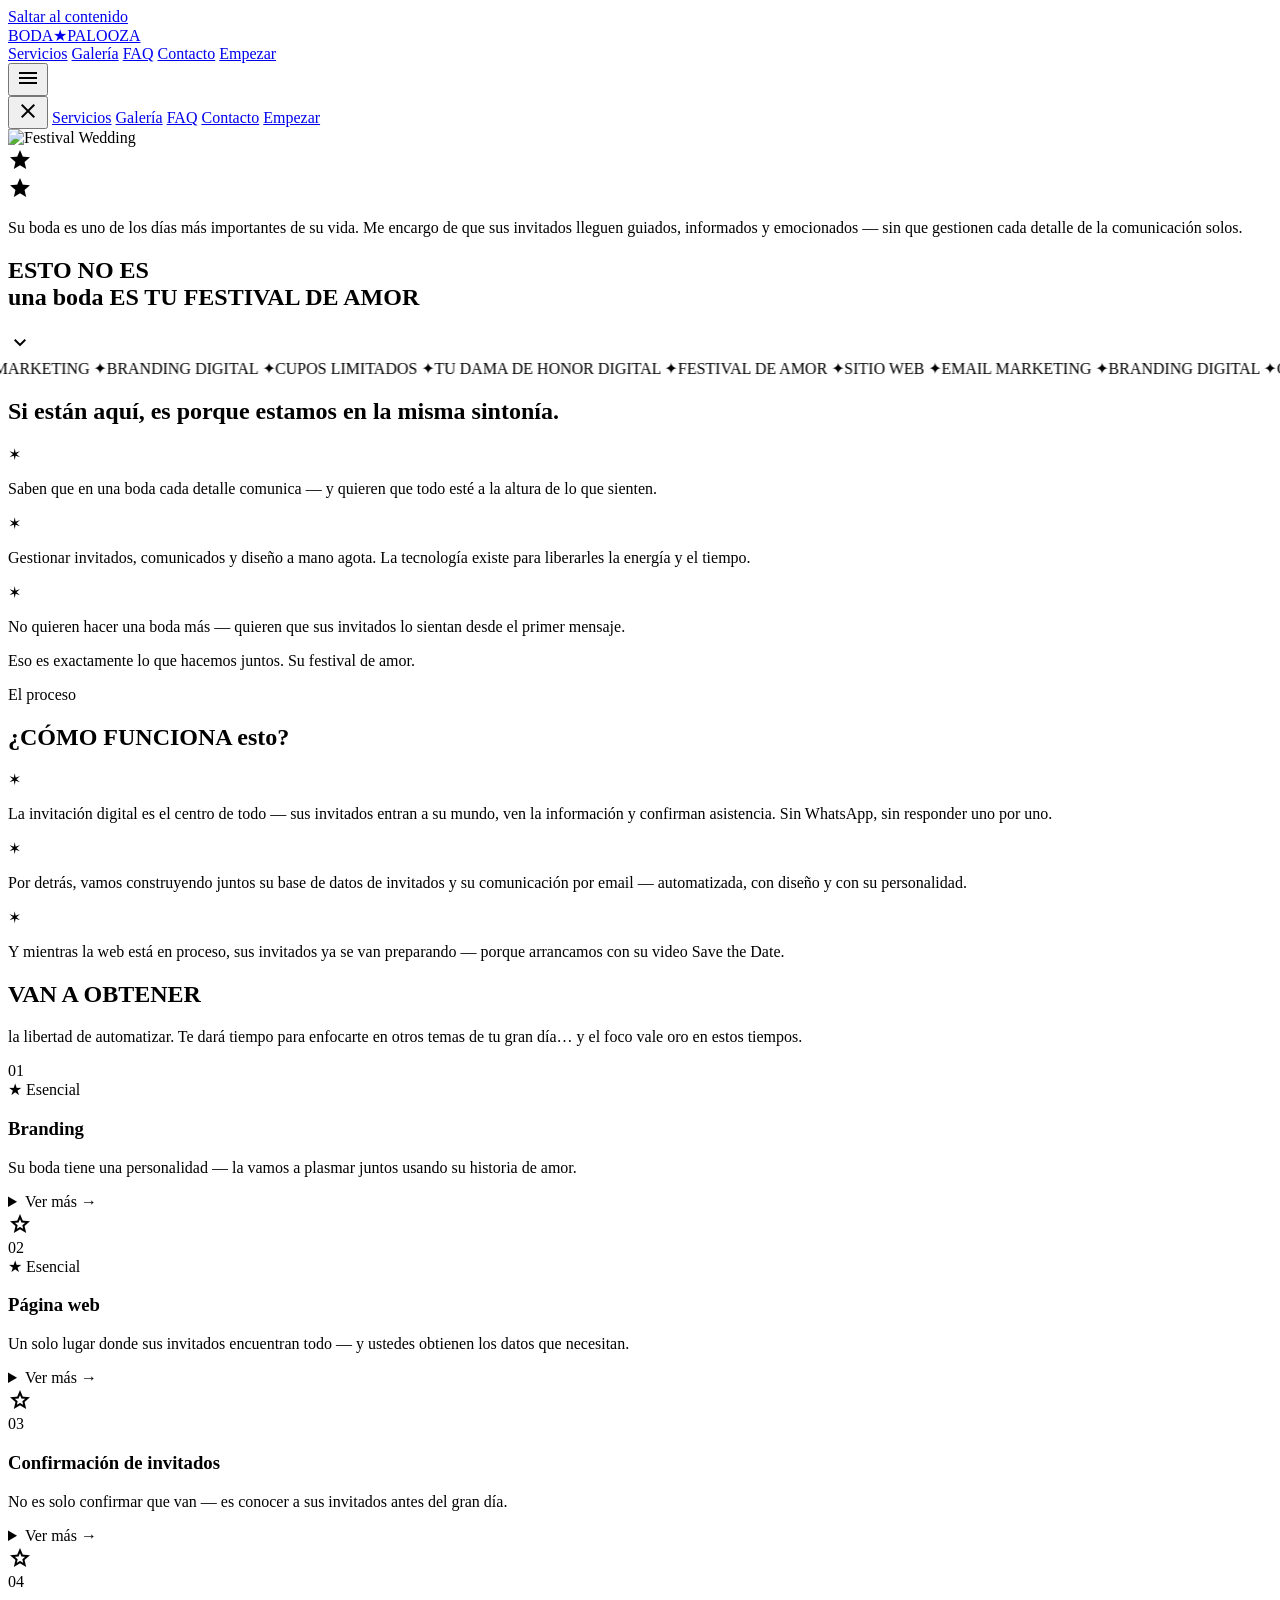
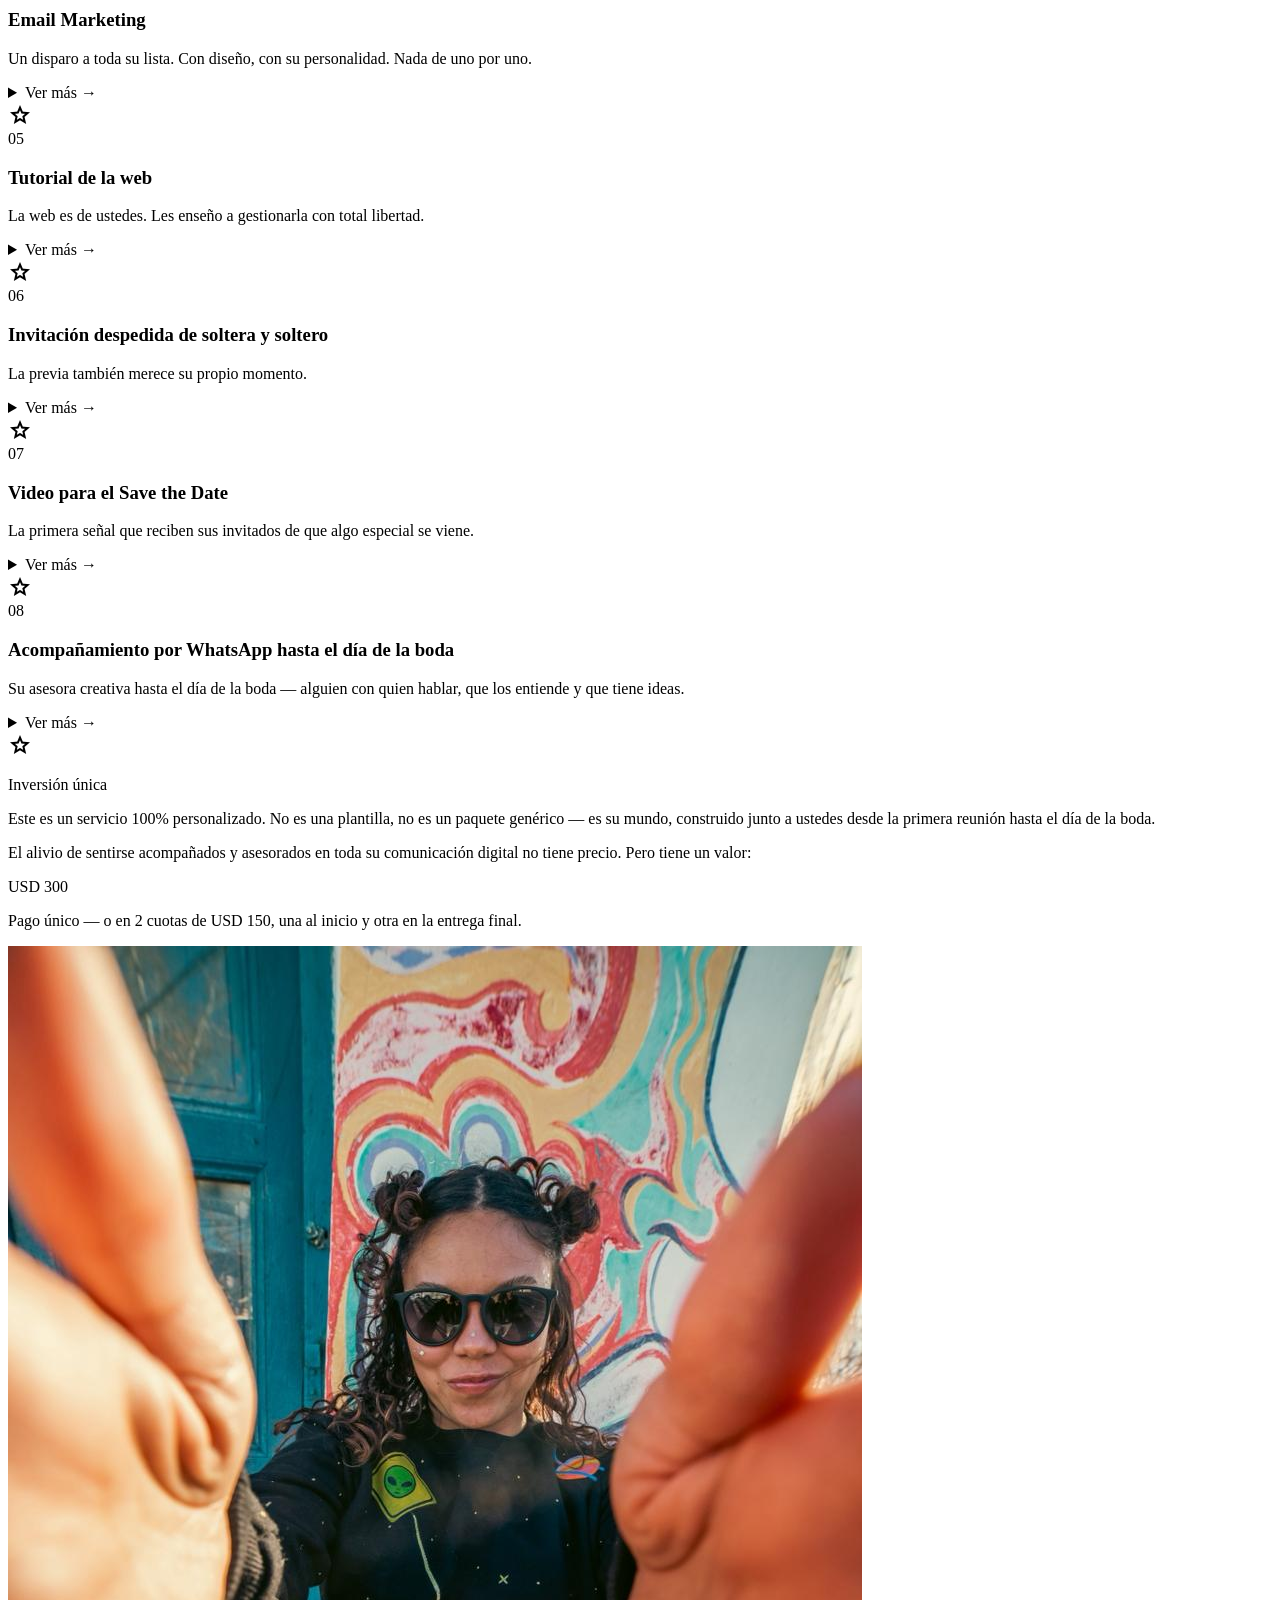
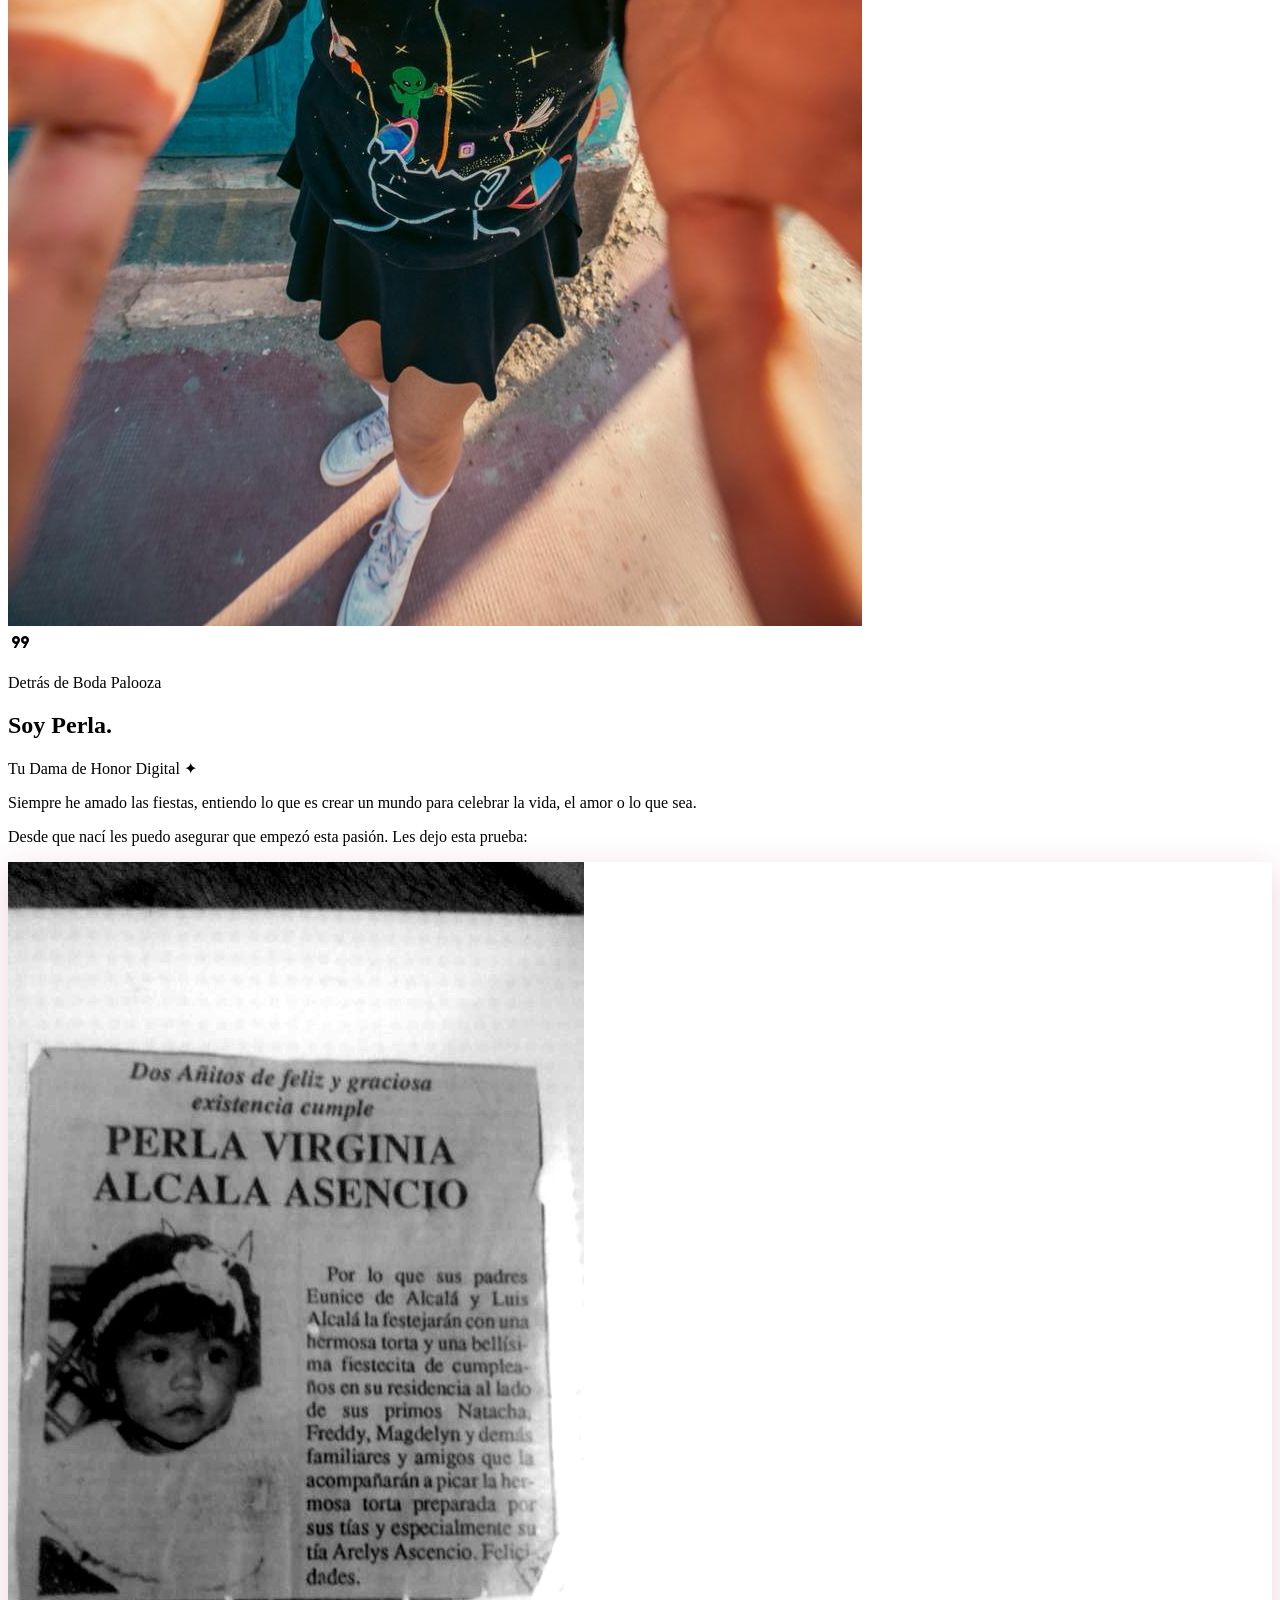
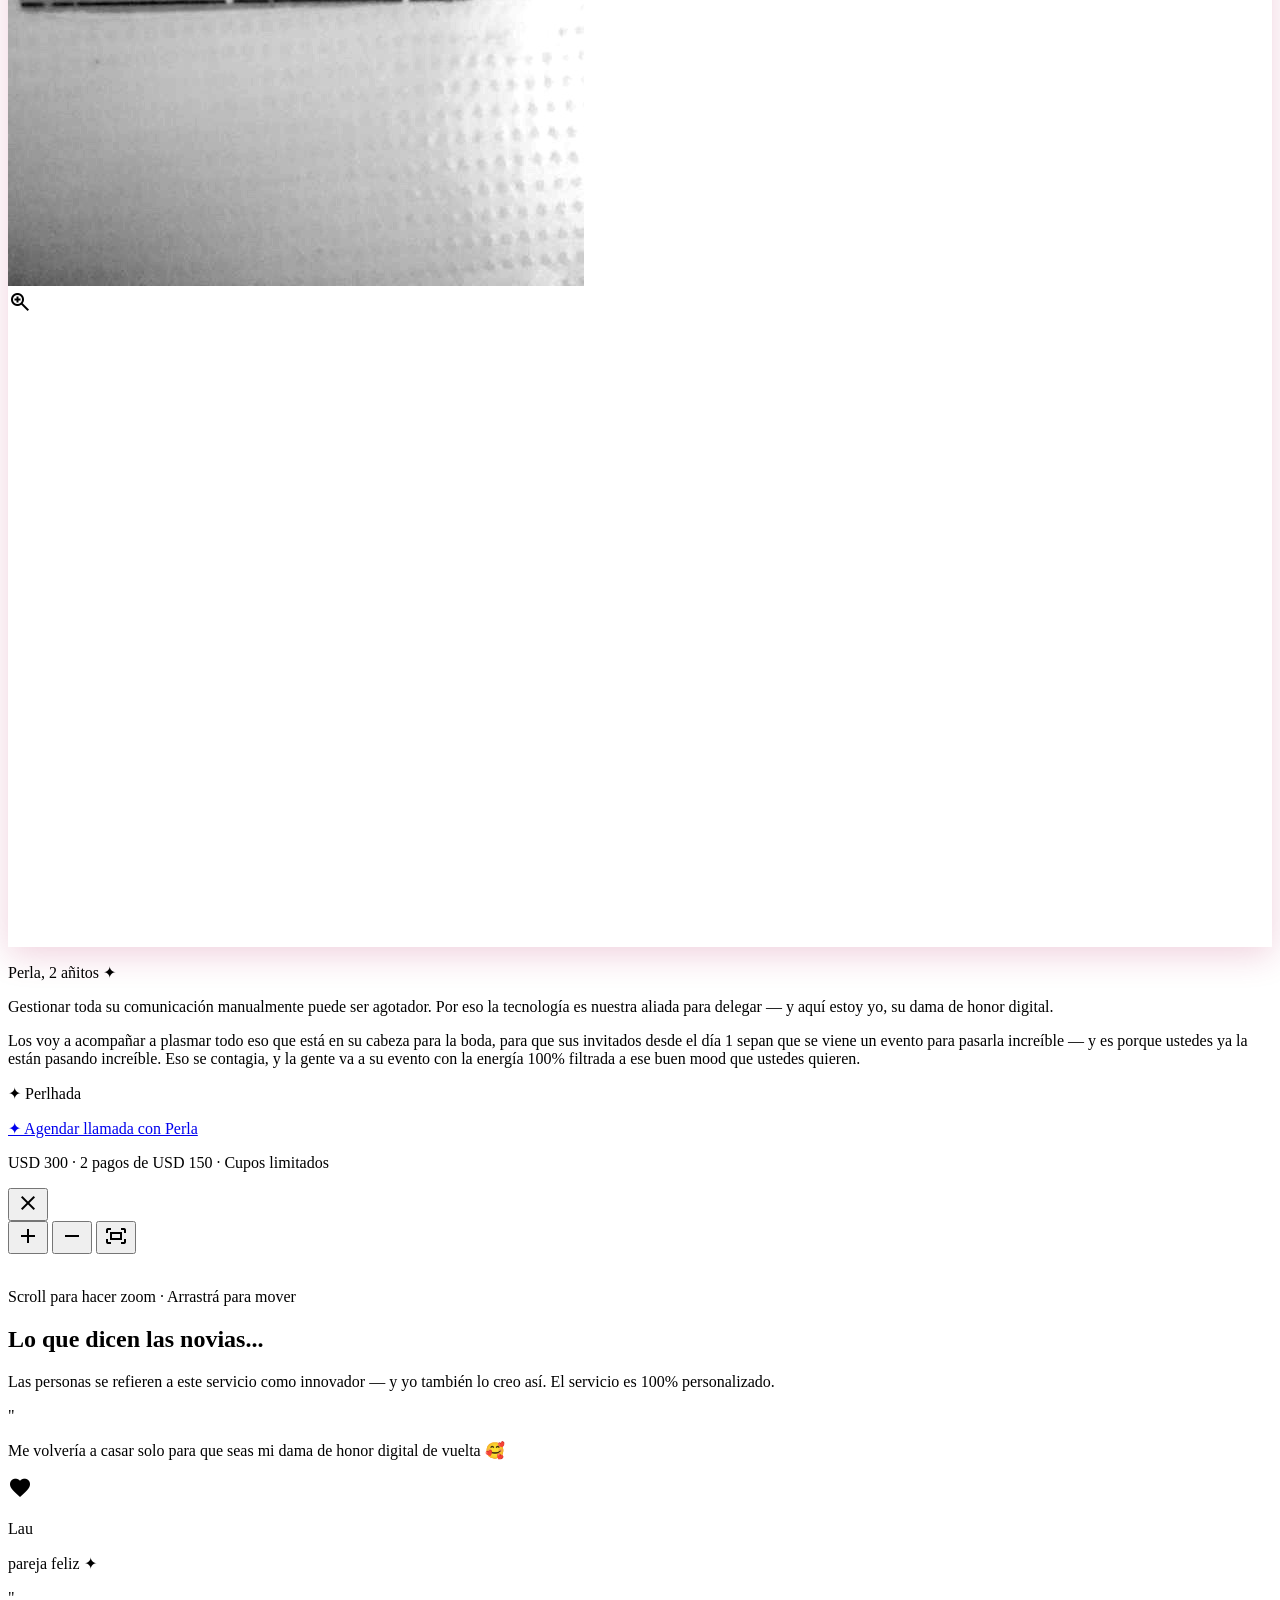
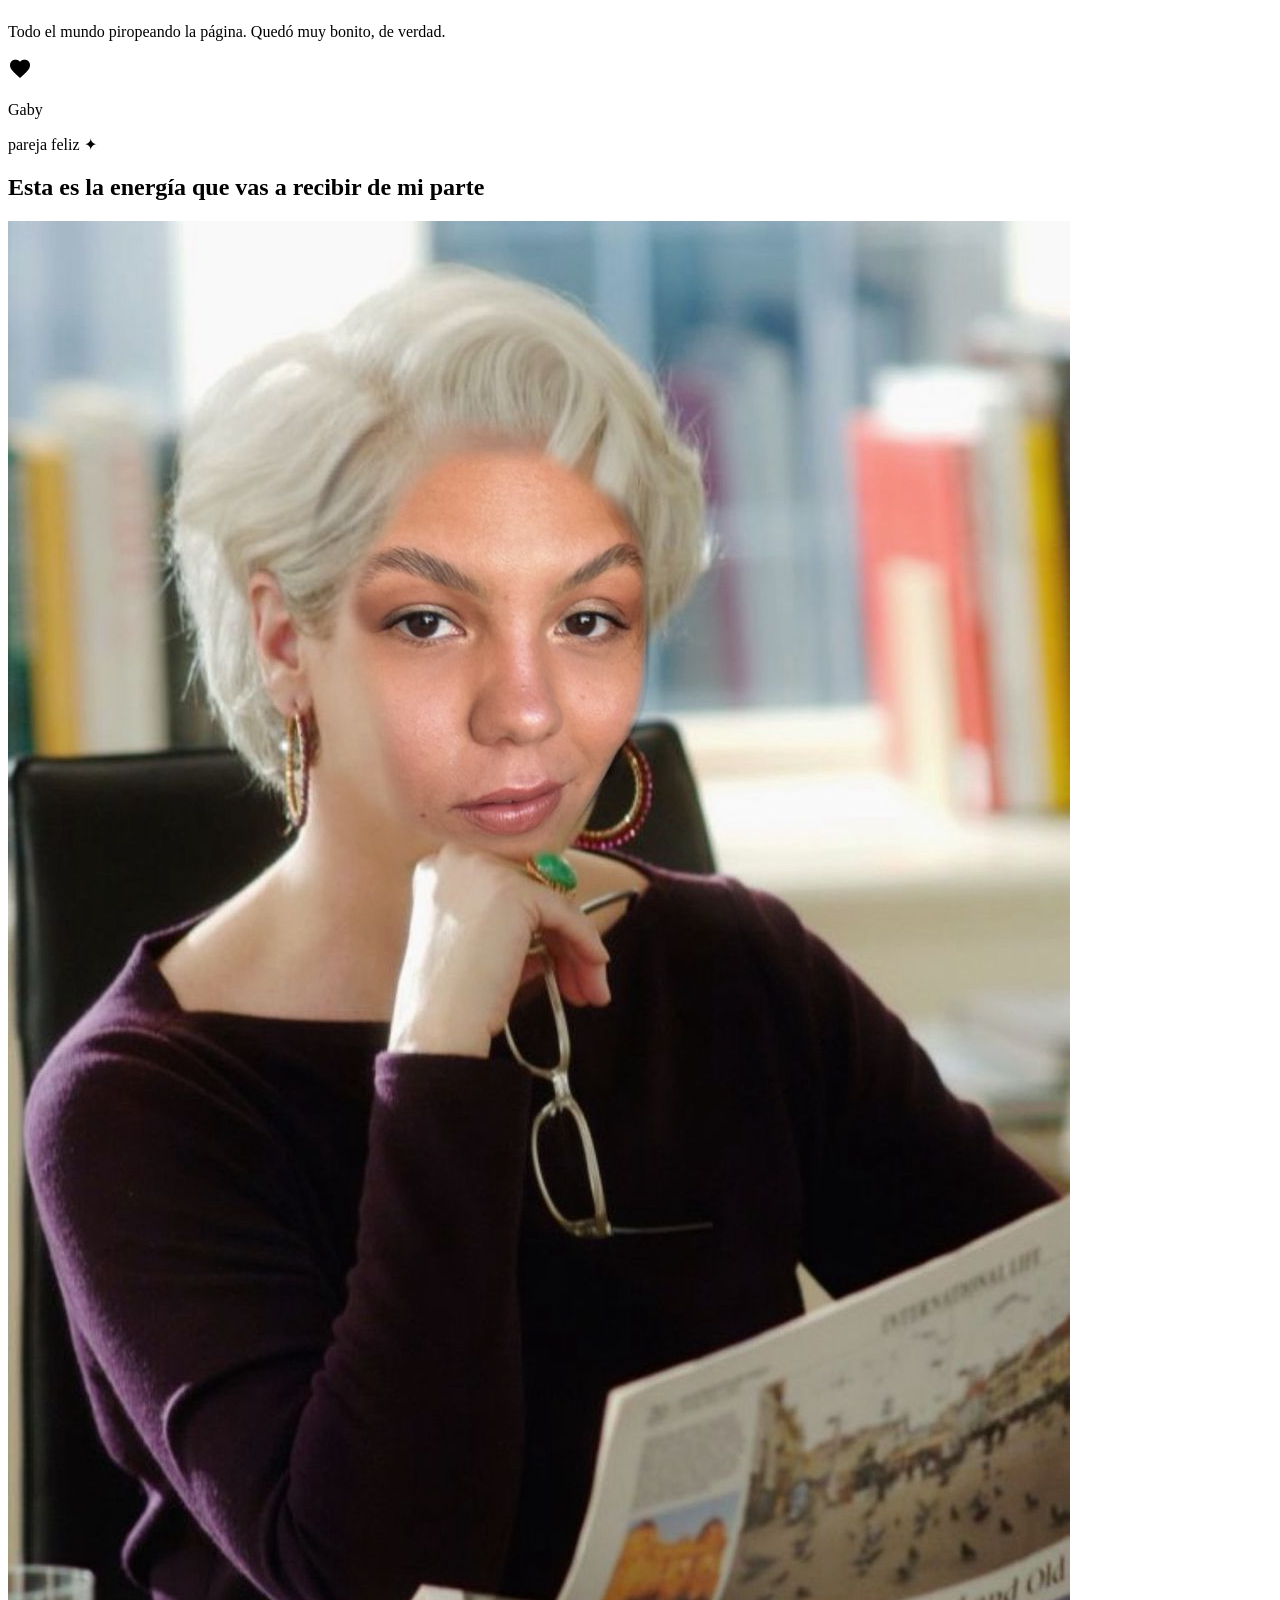
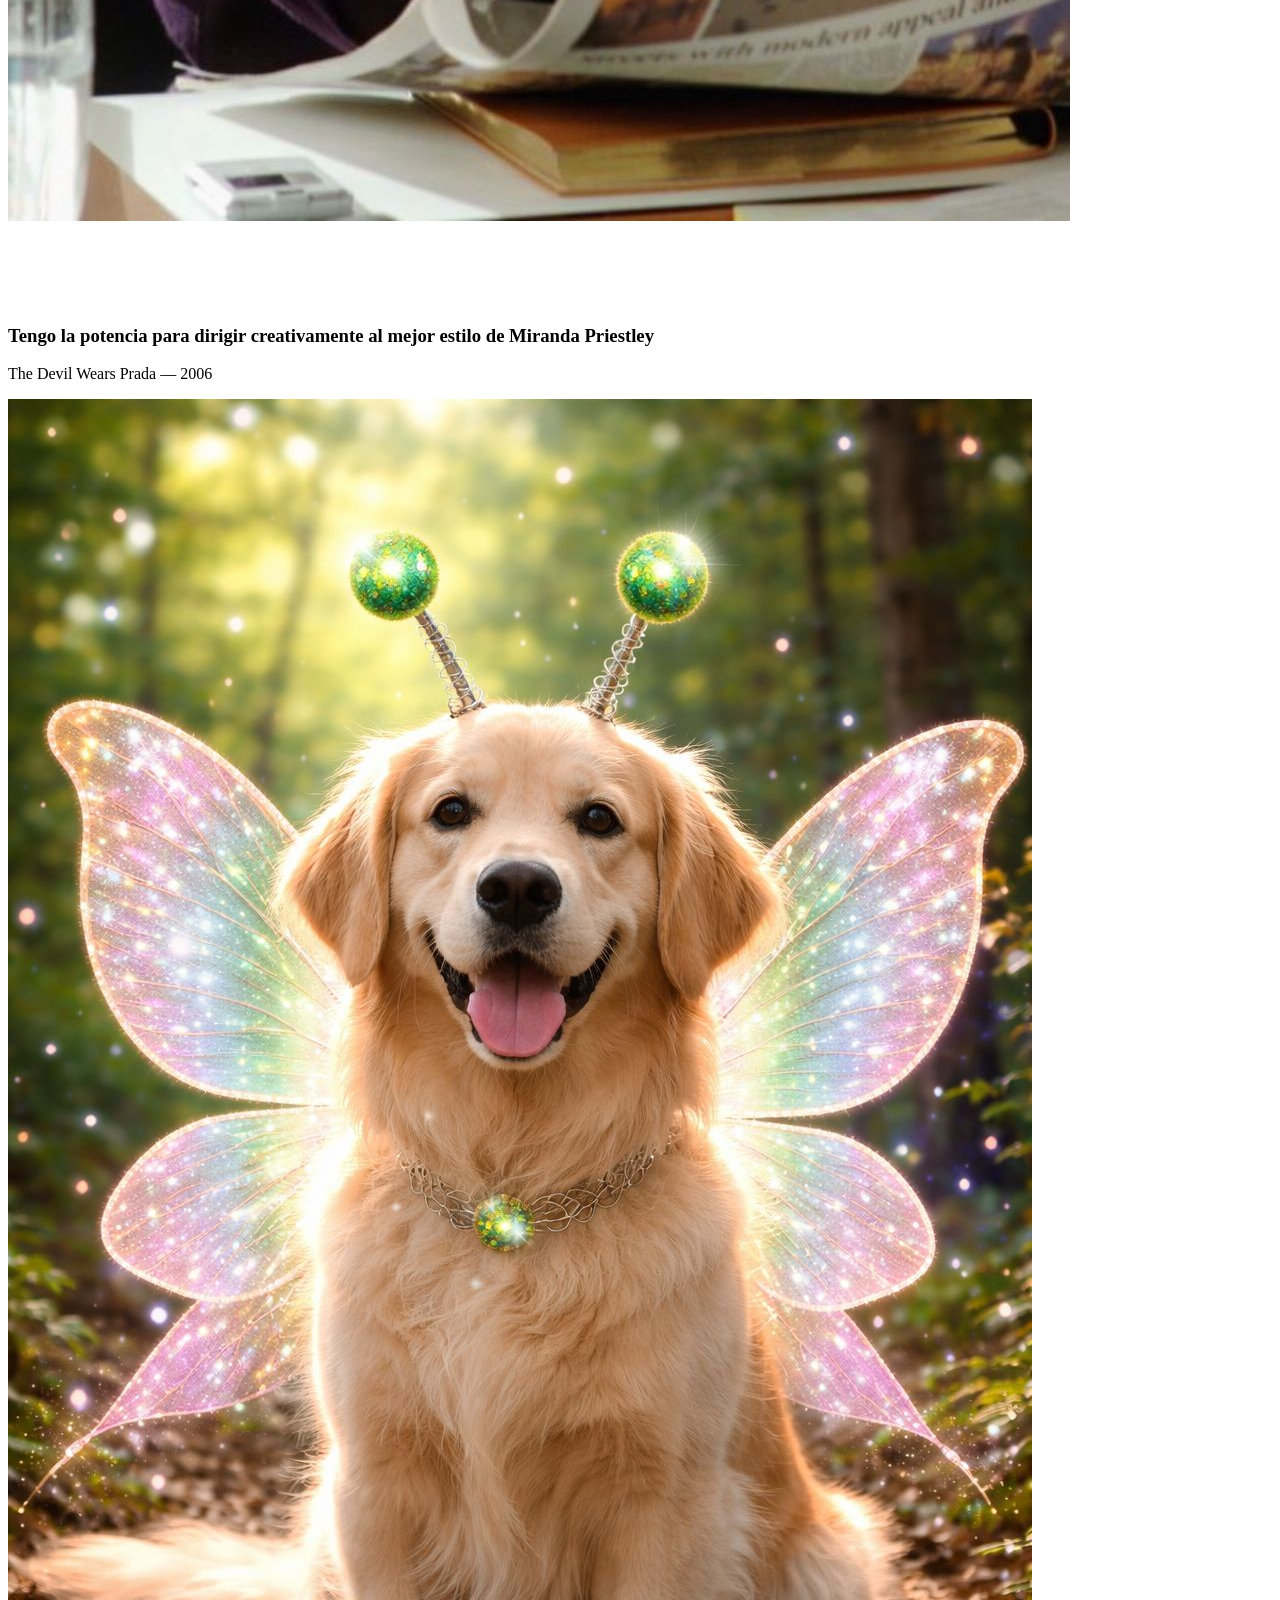
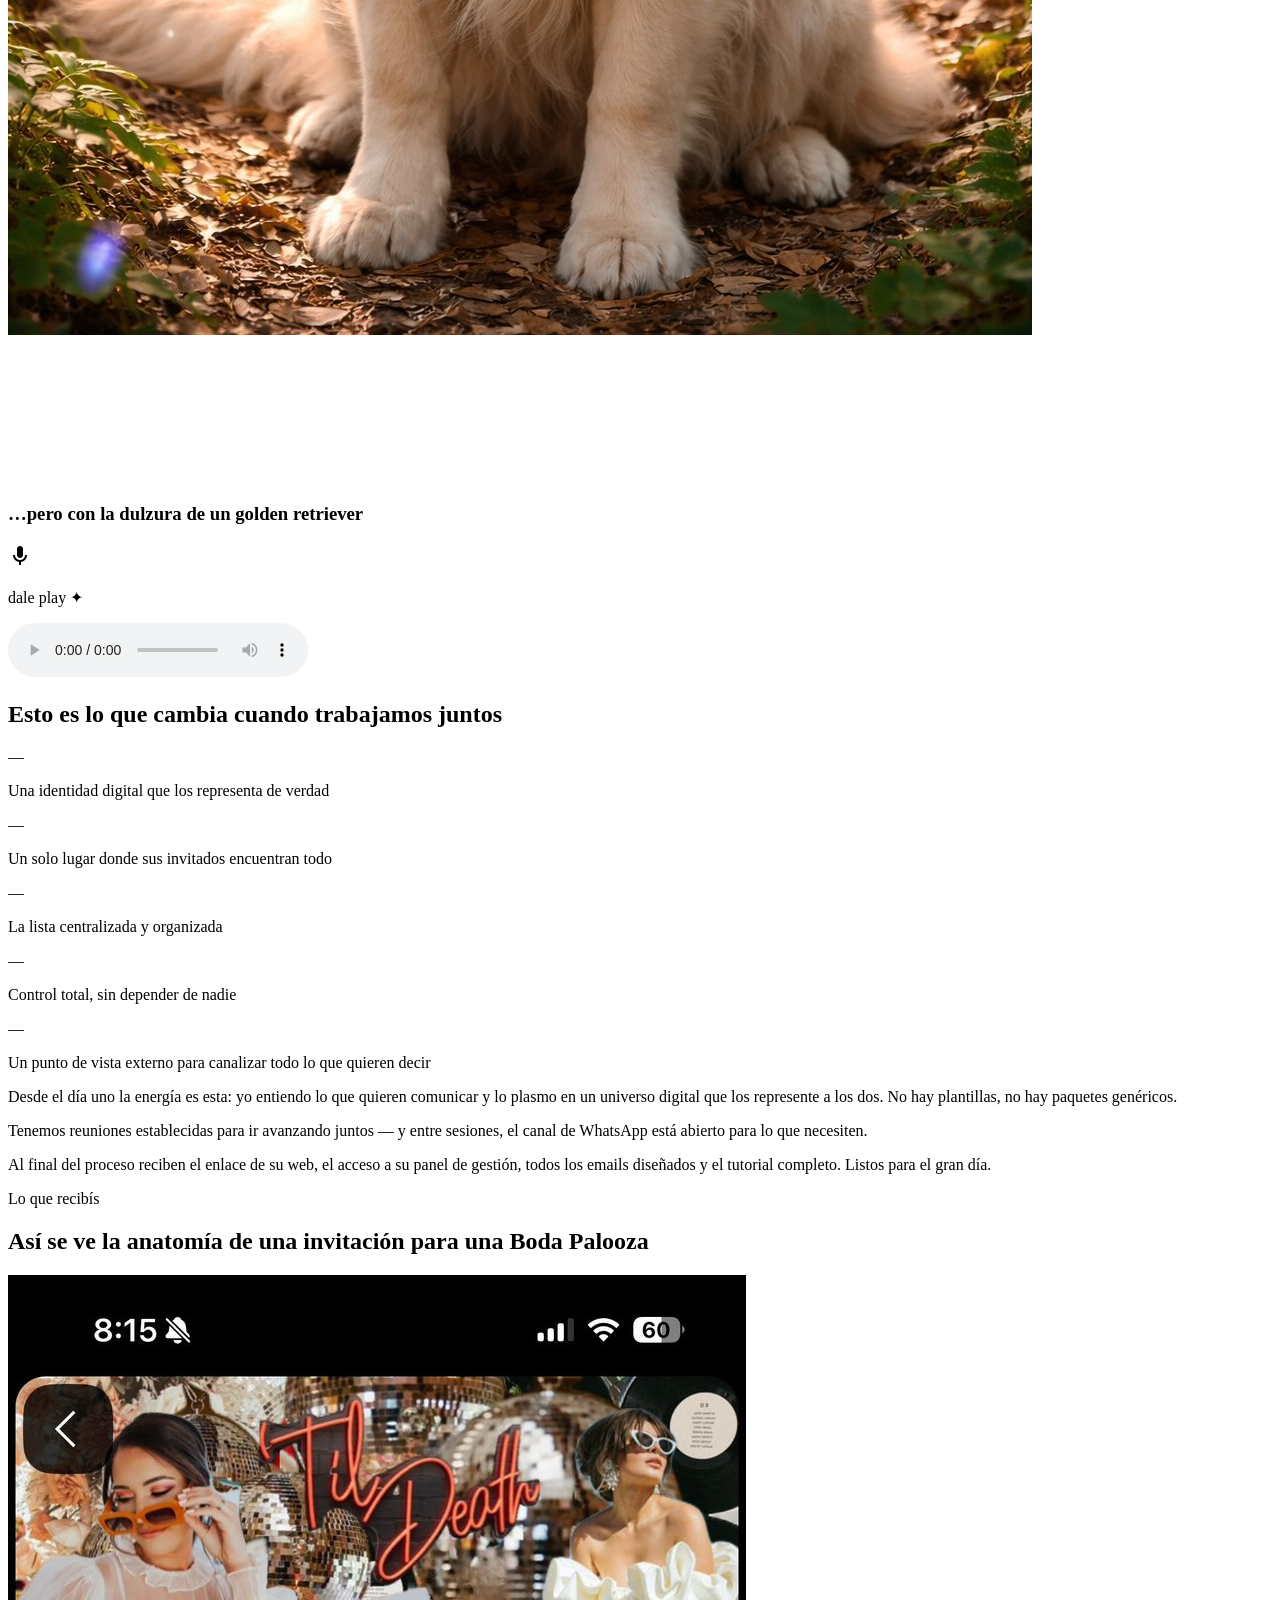
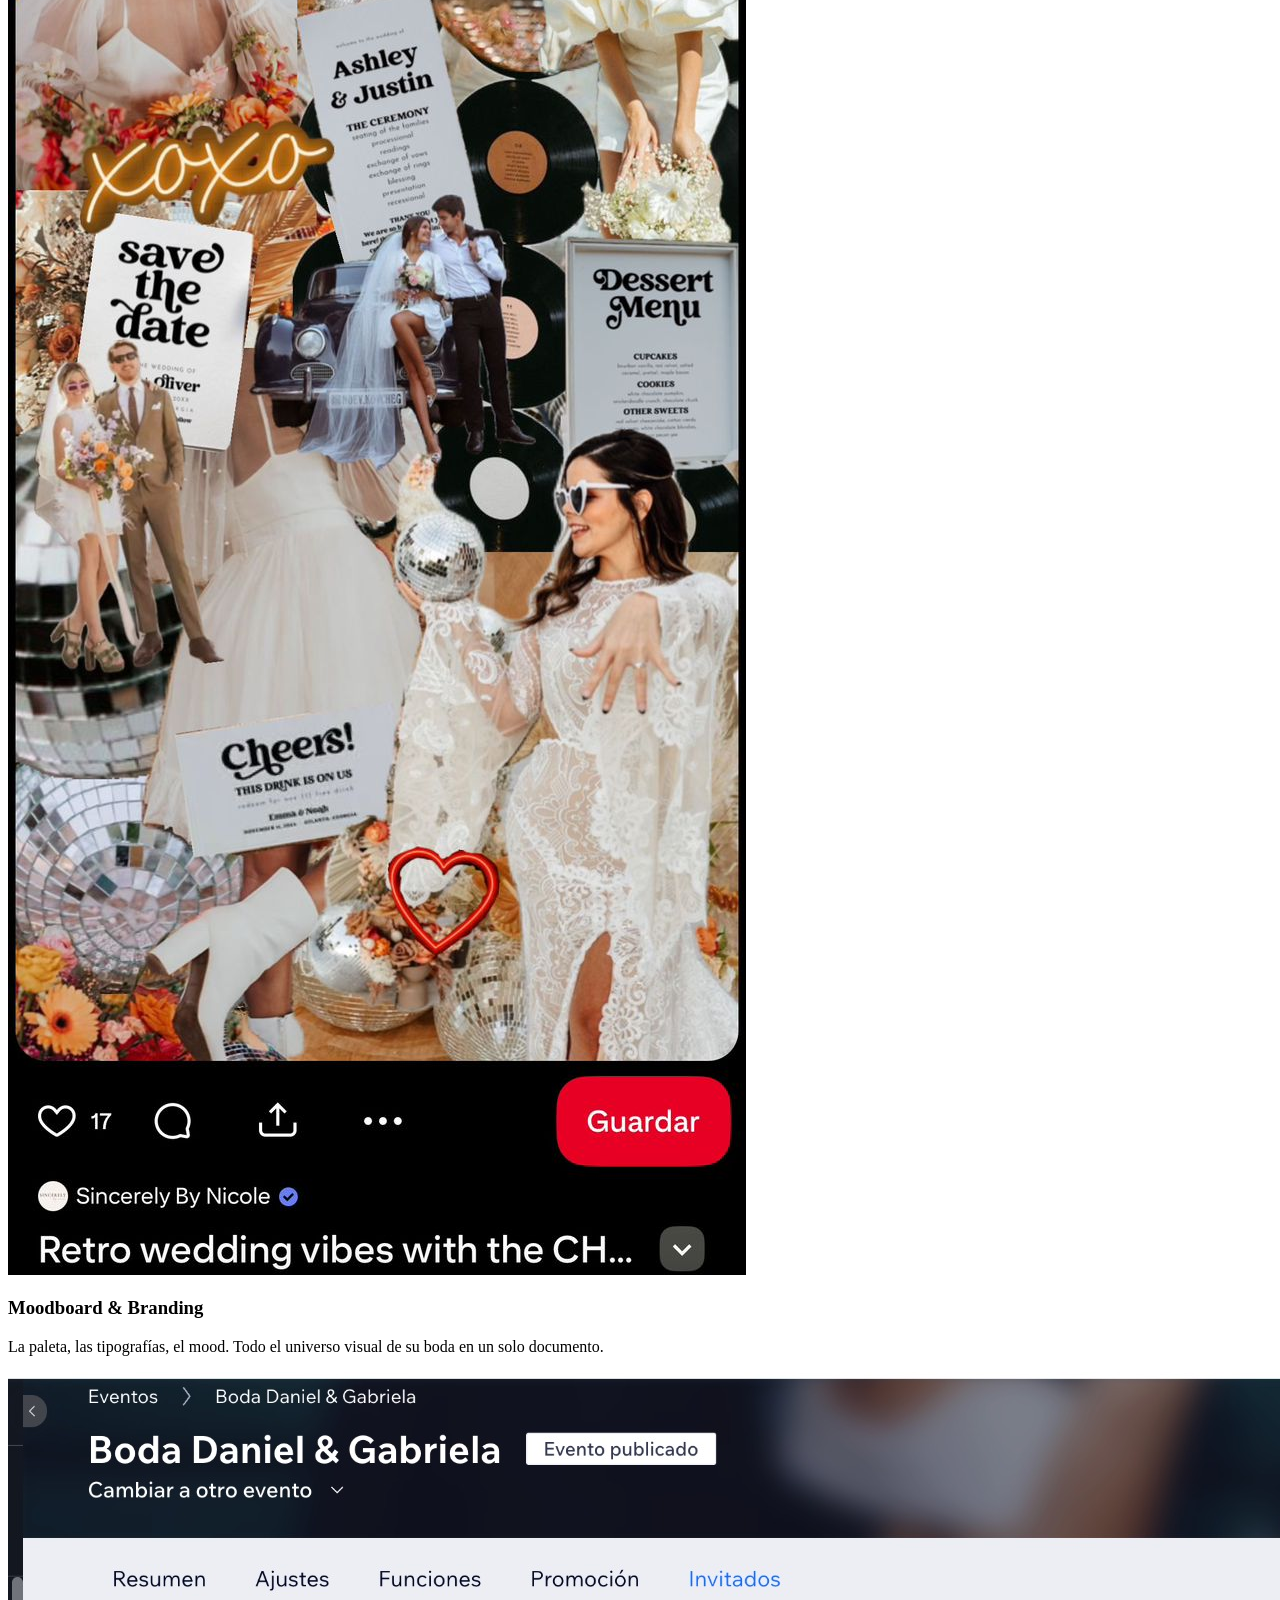
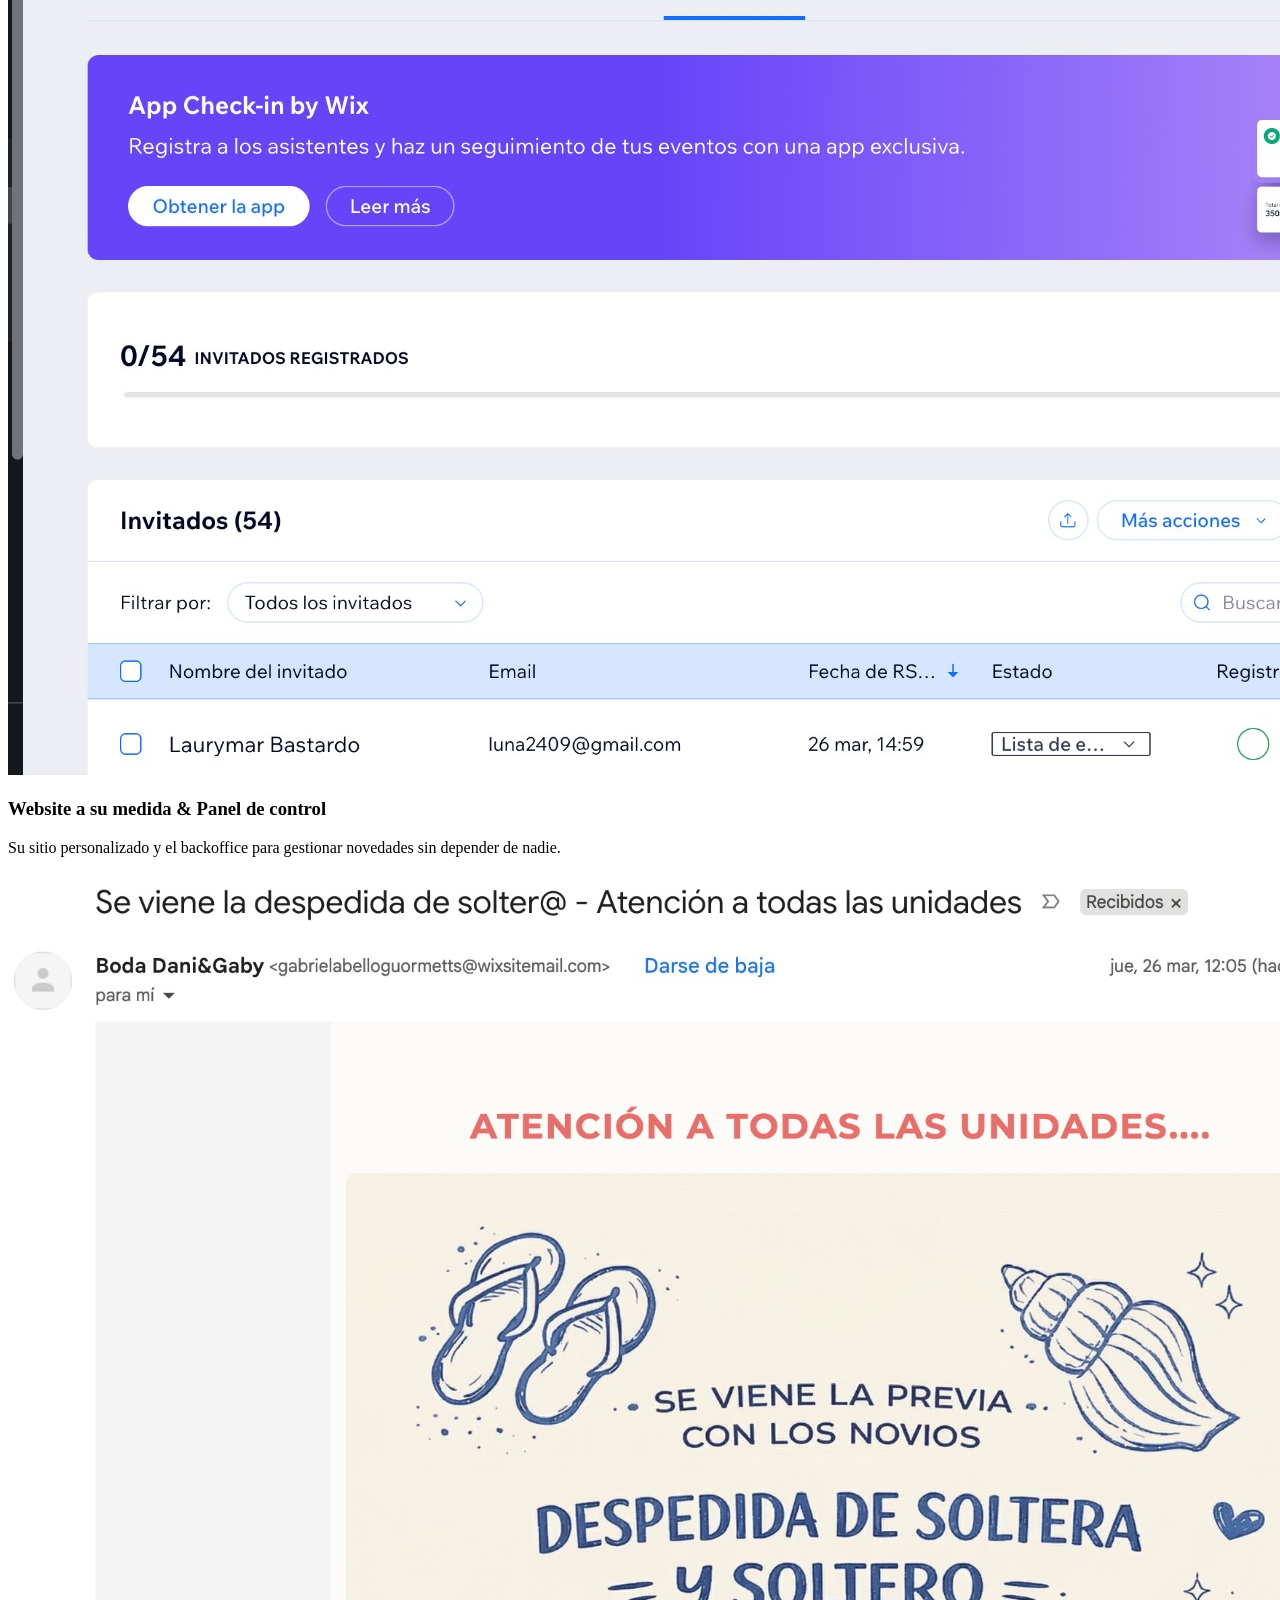
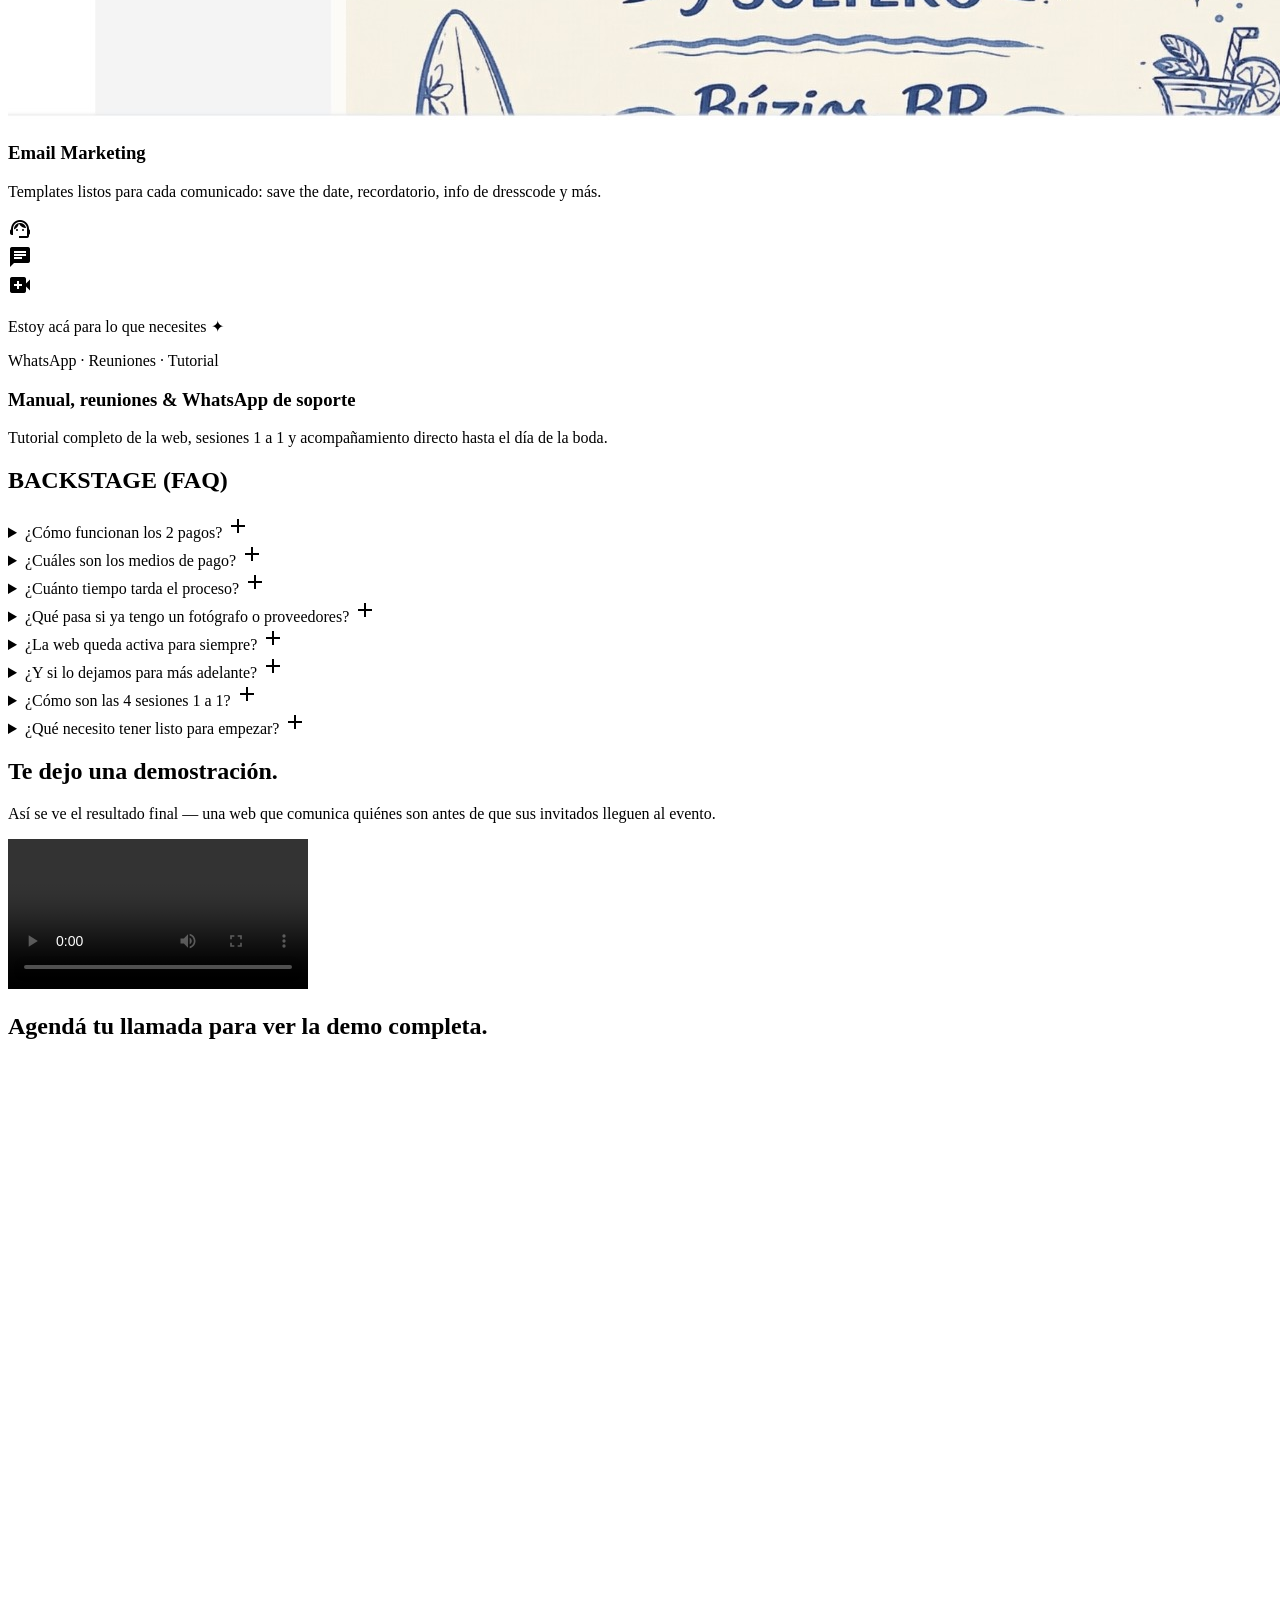
==== commit 836d1f75: "Upload latest updates to improved propuesta (version 68k)" ====
--- a/propuesta.html
+++ b/propuesta.html
@@ -179,8 +179,8 @@
     </div>
 
     <div class="relative z-10 max-w-5xl mx-auto space-y-6 px-4">
-        <p class="font-body text-xl md:text-2xl text-on-background/80 max-w-2xl mx-auto mb-4 leading-relaxed">Su boda es uno de los días más importantes de su vida. Me encargo de que sus invitados lleguen guiados, informados y emocionados — sin que gestionen cada detalle de la comunicación solos.</p>
-        <h1 class="font-headline text-6xl md:text-[11rem] leading-[0.85] uppercase tracking-tighter text-on-background">
+        <p class="hidden md:block font-body text-xl md:text-2xl text-on-background/80 max-w-2xl mx-auto mb-4 leading-relaxed">Su boda es uno de los días más importantes de su vida. Me encargo de que sus invitados lleguen guiados, informados y emocionados — sin que gestionen cada detalle de la comunicación solos.</p>
+        <h1 class="font-headline text-6xl md:text-[11rem] leading-tight md:leading-[0.85] uppercase tracking-tighter text-on-background">
             ESTO NO ES <br/>
             <span class="text-primary italic font-editorial lowercase tracking-normal md:text-[9.5rem] block my-4">una boda</span>
             ES TU FESTIVAL DE AMOR
@@ -222,7 +222,7 @@
 </div>
 </div>
 <!-- Sintonía Section -->
-<section class="py-24 px-6 bg-surface-container-low relative overflow-hidden">
+<section class="py-12 md:py-24 px-6 bg-surface-container-low relative overflow-hidden">
 <div class="grain-overlay absolute inset-0"></div>
 <div class="max-w-5xl mx-auto space-y-10 text-center">
     <h2 class="text-5xl md:text-7xl font-editorial italic text-on-background leading-tight">
@@ -247,7 +247,7 @@
 </div>
 </section>
 <!-- Cómo funciona Section -->
-<section class="py-16 px-6 bg-surface-container-low relative overflow-hidden">
+<section class="py-8 md:py-16 px-6 bg-surface-container-low relative overflow-hidden">
 <div class="grain-overlay absolute inset-0"></div>
 <div class="max-w-3xl mx-auto space-y-10 relative z-10">
     <div class="text-center space-y-3">
@@ -271,7 +271,7 @@
 </div>
 </section>
 <!-- Qué Incluye Section -->
-<section class="py-24 px-6 bg-surface-container relative" id="servicios">
+<section class="py-12 md:py-24 px-6 bg-surface-container relative" id="servicios">
 <div class="max-w-7xl mx-auto space-y-16">
 <div class="text-center space-y-4">
 <h2 class="font-headline text-6xl uppercase tracking-tighter">VAN A OBTENER</h2>
@@ -409,7 +409,7 @@
 </div>
                 </div>
 <!-- Price Banner -->
-<div class="bg-on-background p-12 rounded-3xl text-center space-y-6 relative overflow-hidden">
+<div class="bg-on-background p-6 md:p-12 rounded-3xl text-center space-y-6 relative overflow-hidden">
 <div class="absolute inset-0 opacity-10 bg-[radial-gradient(circle_at_center,_var(--tw-gradient-stops))] from-primary via-transparent to-transparent"></div>
 <p class="text-primary-container font-headline text-xl tracking-widest uppercase">Inversión única</p>
 <p class="text-white/70 font-body text-xl max-w-2xl mx-auto leading-relaxed">Este es un servicio 100% personalizado. No es una plantilla, no es un paquete genérico — es su mundo, construido junto a ustedes desde la primera reunión hasta el día de la boda.</p>
@@ -420,7 +420,7 @@
 </div>
 </section>
 <!-- Quién Soy Section -->
-<section class="py-10 px-6 bg-surface-container-low relative">
+<section class="py-6 md:py-10 px-6 bg-surface-container-low relative">
 <div class="max-w-5xl mx-auto">
 
     <div class="flex flex-col md:flex-row gap-12 items-start">
@@ -500,7 +500,7 @@
     <p class="absolute top-4 left-1/2 -translate-x-1/2 text-white/50 text-sm">Scroll para hacer zoom · Arrastrá para mover</p>
 </div>
 <!-- Reviews Section -->
-<section class="py-24 px-6 bg-surface-container overflow-hidden">
+<section class="py-12 md:py-24 px-6 bg-surface-container overflow-hidden">
 <div class="max-w-7xl mx-auto space-y-16">
 <div class="text-center space-y-4">
     <h2 class="font-editorial italic text-5xl md:text-7xl">Lo que dicen <span class="font-headline text-primary not-italic">las novias...</span></h2>
@@ -549,7 +549,7 @@
 </div>
 </section>
 <!-- Energía Section -->
-<section class="py-10 px-6 bg-on-background relative overflow-hidden">
+<section class="py-6 md:py-10 px-6 bg-on-background relative overflow-hidden">
 <div class="absolute inset-0 opacity-5 bg-[radial-gradient(circle_at_30%_50%,_var(--tw-gradient-stops))] from-primary via-transparent to-transparent"></div>
 <div class="max-w-5xl mx-auto relative z-10 space-y-8">
     <div class="text-center space-y-4">
@@ -591,7 +591,7 @@
 </div>
 </section>
 <!-- Cómo trabajamos Section (fusionada con Lo que resuelve) -->
-<section class="py-24 px-6 bg-surface-container-low">
+<section class="py-12 md:py-24 px-6 bg-surface-container-low">
 <div class="max-w-5xl mx-auto space-y-16">
     <div class="text-center space-y-4">
         <h2 class="font-headline text-5xl md:text-6xl uppercase tracking-tighter">Esto es lo que cambia cuando <span class="text-primary italic font-editorial lowercase tracking-normal">trabajamos juntos</span></h2>
@@ -630,7 +630,7 @@
 </div>
 </section>
 <!-- Entregables Section -->
-<section class="py-24 px-6 bg-surface-container-low" id="entregables">
+<section class="py-12 md:py-24 px-6 bg-surface-container-low" id="entregables">
 <div class="max-w-7xl mx-auto space-y-16">
 <div class="text-center space-y-3">
     <p class="font-label text-sm uppercase tracking-widest text-on-surface-variant">Lo que recibís</p>
@@ -689,7 +689,7 @@
 </div>
 </section>
 <!-- FAQ Section -->
-<section class="py-24 px-6 bg-surface-container-low" id="faq">
+<section class="py-12 md:py-24 px-6 bg-surface-container-low" id="faq">
 <div class="max-w-3xl mx-auto space-y-12">
 <h2 class="font-headline text-5xl text-center uppercase">BACKSTAGE (FAQ)</h2>
 <div class="space-y-4">
@@ -783,7 +783,7 @@
 </div>
 </section>
 <!-- Demo Section -->
-<section class="py-24 px-6 bg-surface-container-low" id="demo">
+<section class="py-12 md:py-24 px-6 bg-surface-container-low" id="demo">
 <div class="max-w-5xl mx-auto space-y-12 text-center">
     <h2 class="font-editorial italic text-5xl md:text-7xl text-on-background">Te dejo una <span class="text-primary not-italic font-headline">demostración.</span></h2>
     <p class="text-xl text-on-surface-variant font-body max-w-2xl mx-auto">Así se ve el resultado final — una web que comunica quiénes son antes de que sus invitados lleguen al evento.</p>
@@ -795,7 +795,7 @@
 </div>
 </section>
 <!-- Booking Section -->
-<section class="py-24 px-6 bg-surface-container relative" id="booking">
+<section class="py-12 md:py-24 px-6 bg-surface-container relative" id="booking">
 <div class="max-w-5xl mx-auto text-center space-y-12">
 <h2 class="font-editorial italic text-4xl md:text-6xl">Agendá tu llamada para <span class="text-primary not-italic font-headline">ver la demo completa.</span></h2>
 <!-- Calendly inline widget -->
